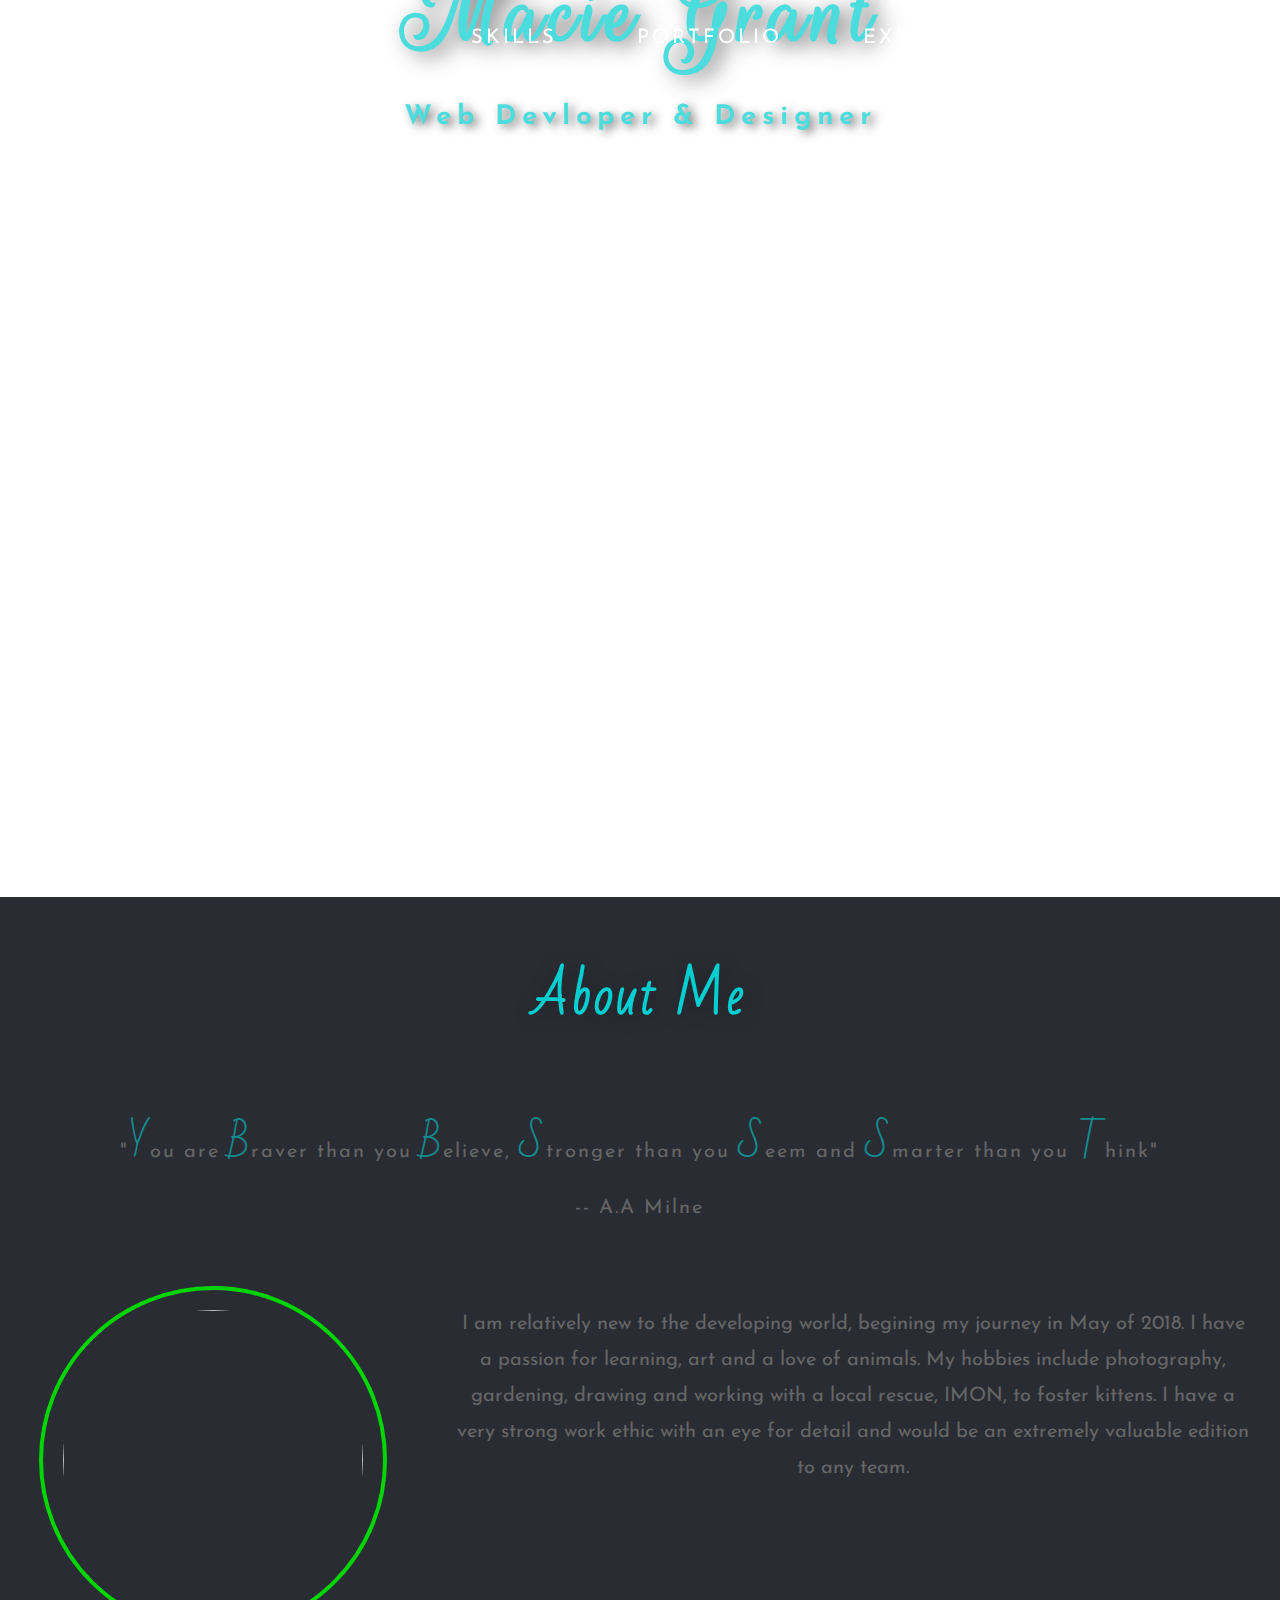
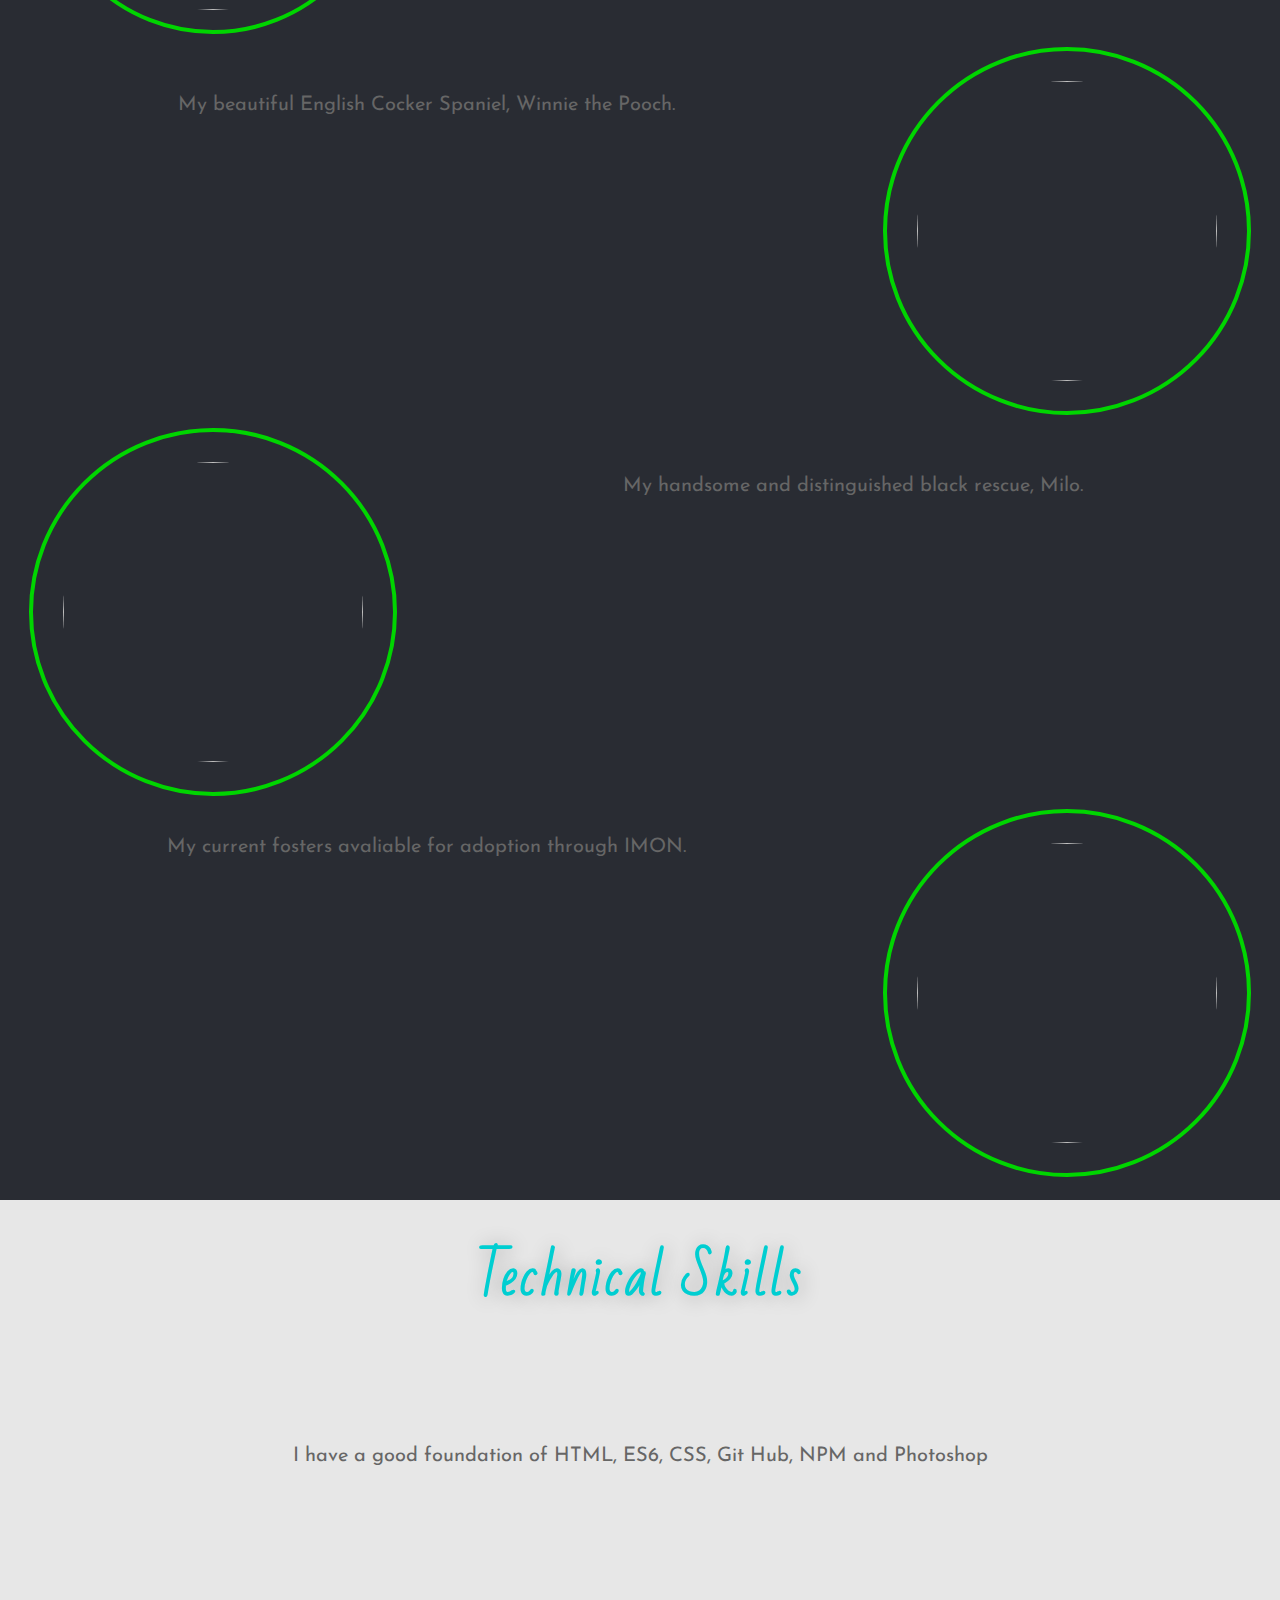
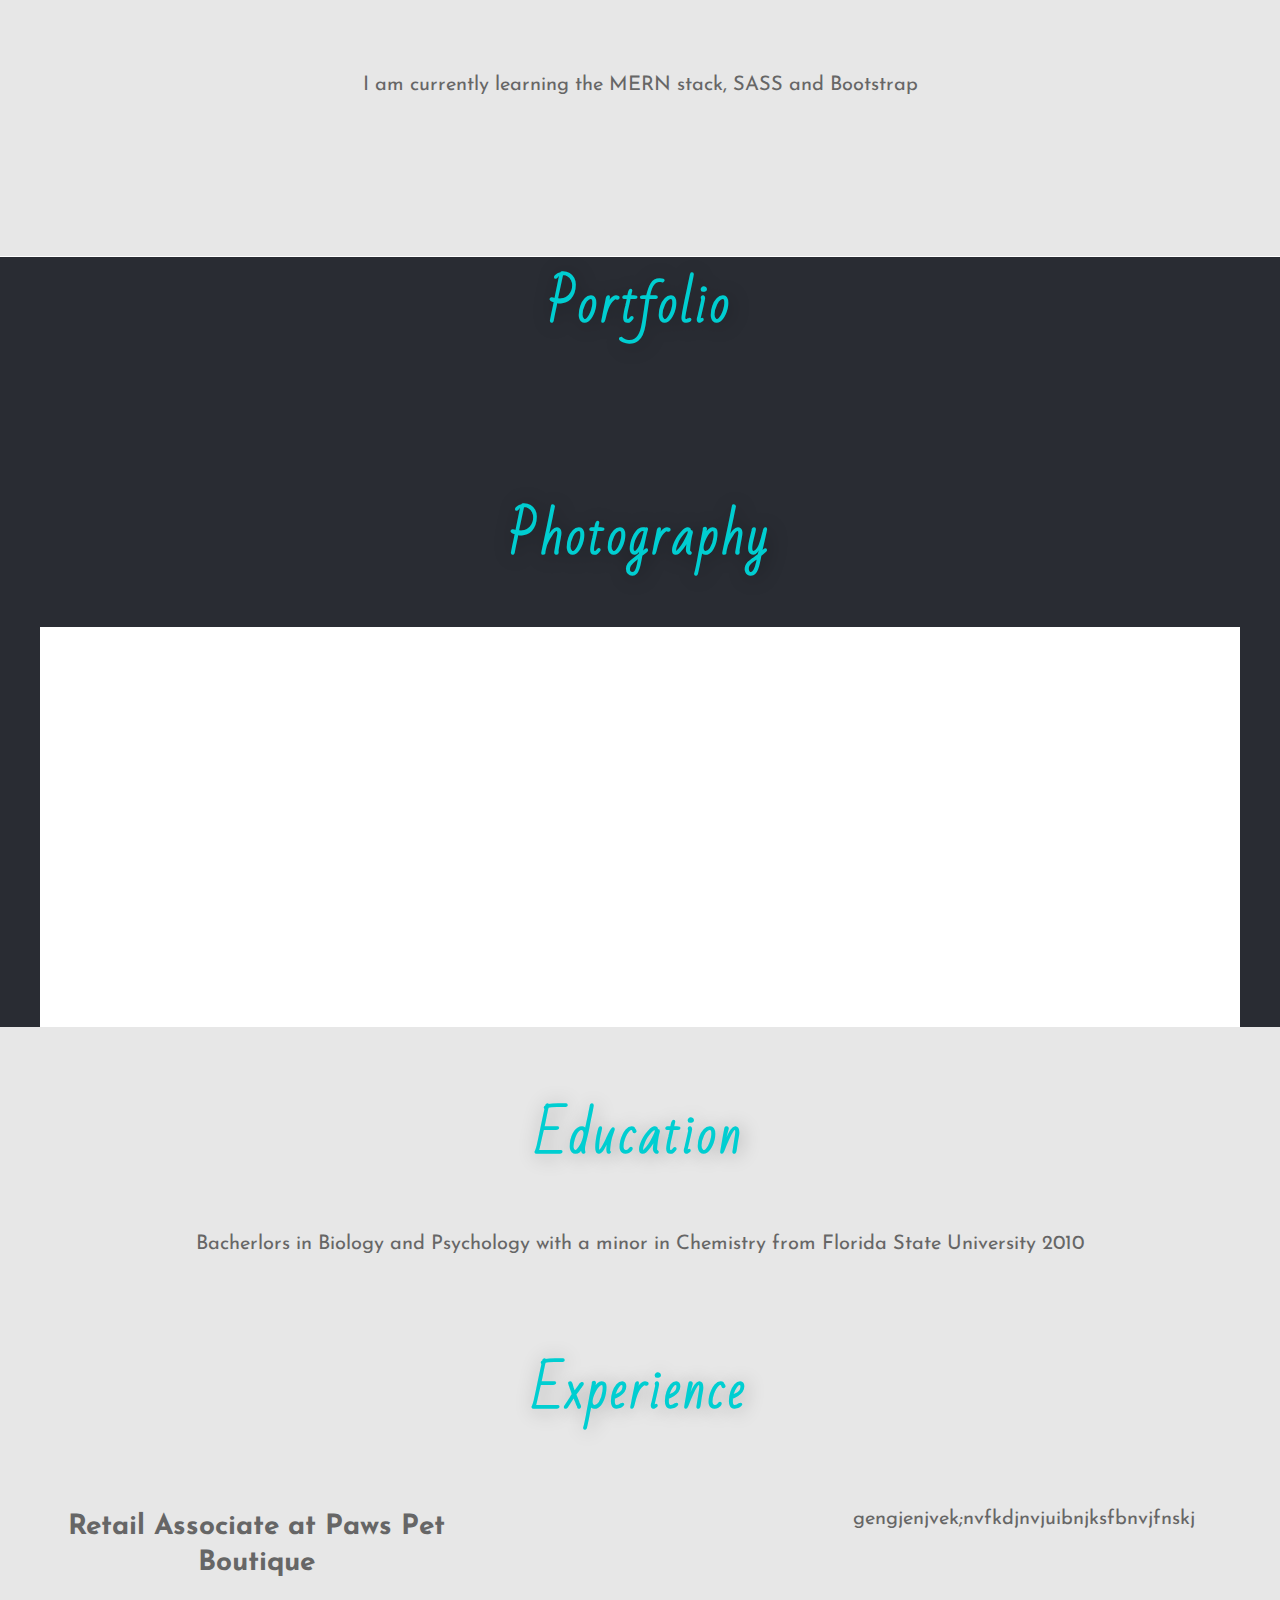
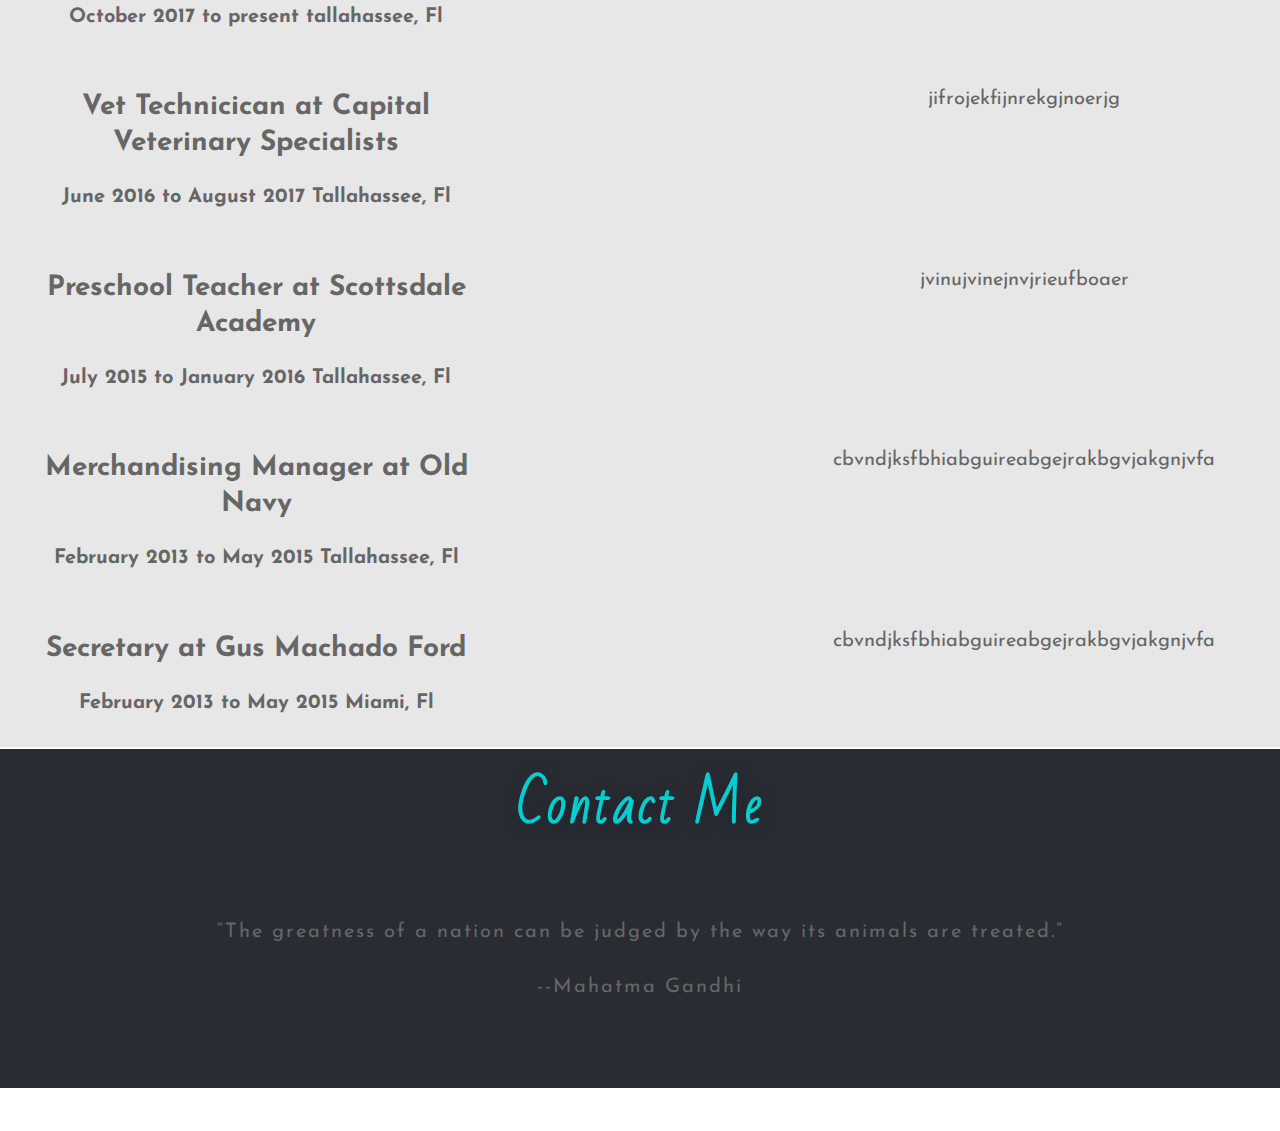
==== index3.html @ 9633fb76 "First commit" ====
<!DOCTYPE html>
<html lang="en">
    <head>
        <meta charset="utf-8">
        <meta name="viewport" content="width=device-width, initial-scale=1.0">
        <link rel="stylesheet" href="style3.css" type="text/css">
        <link rel="stylesheet" href="https://use.fontawesome.com/releases/v5.3.1/css/all.css" integrity="sha384-mzrmE5qonljUremFsqc01SB46JvROS7bZs3IO2EmfFsd15uHvIt+Y8vEf7N7fWAU" crossorigin="anonymous">
        <link href="https://fonts.googleapis.com/css?family=Bad+Script|Josefin+Sans|Rouge+Script" rel="stylesheet">
        <title>Macie Grant - Web Developer</title>

    </head>
    <body>
        <header>
            <div class="heroImg">
                <div class="ptext">
                    <span class="border">
                        <h1>Macie Grant</h1>
                        <p class="headerP">Web Devloper & Designer</p>
                    </span>
                </div>
            </div>
            <nav id="navbar">
                <ul id="navlink">
                     <li><a class="navlink" href="#">Home</a></li>
                     <li><a class="navlink" href="#">About Me</a></li>
                     <li><a class="navlink" href="#">Skills</a></li>
                     <li><a class="navlink" href="#">Portfolio</a></li>
                     <li><a class="navlink" href="#">Experience</a></li>
                     <li><a class="navlink" href="#">Contact</a></li>
                </ul>     
            </nav> 
        </header>
        <section class = "aboutMe">
            <div class="wrapper">
                <h2 class="h2aboutMe">About Me</h2>
                <span class="quote"><p>"<span class="firstletter">Y</span>ou are <span class="firstletter">B</span>raver than you <span class="firstletter">B</span>elieve, <span class="firstletter">S</span>tronger than you <span class="firstletter">S</span>eem and <span class="firstletter">S</span>marter than you <span class="firstletter">T</span>hink" <div>-- A.A Milne</div></p></span>
                <div><img class="img img1"></div>  
                <p class="img1text">I am relatively new to the developing world, begining my journey in May of 2018. I have a passion for learning, art and a love of animals. My hobbies include photography, gardening, drawing and working with a local rescue, IMON, to foster kittens. I have a very strong work ethic with an eye for detail and would be an extremely valuable edition to any team.</p>
                
                <div><img class="img img2"></div>
                <p class = "img2text" id="winnie">My beautiful English Cocker Spaniel, Winnie the Pooch.</p>  
                
                <div><img class="img img3" id="milo"></div>
                <p class="img3text">My handsome and distinguished black rescue, Milo.</p>  
                
                <div><img class="img img4" id="currentFoster"></div>
                <p class='img4text'>My current fosters avaliable for adoption through IMON.</p> 
            </div>
        </section>
        <section class = "techSkills">
            <h2 class="skillsH2">Technical Skills</h2>
            <div>
                <p class="skillsP">I have a good foundation of HTML, ES6, CSS, Git Hub, NPM and Photoshop</p>
                <i class="fab fa-html5"></i>
                <i class="fas fa-camera"></i>
                <i class="fab fa-js-square"></i>
                <i class="fab fa-css3-alt"></i>
                <i class="fab fa-github"></i>
                <i class="fab fa-npm"></i>
                <i class="fas fa-terminal"></i>
            </div>
            <div>
                <p class="skillsP">I am currently learning the MERN stack, SASS and Bootstrap</p>
                <i class="fab fa-node bottomI"></i>
                <i class="fab fa-react bottomI"></i>  
                <i class="fab fa-sass bottomI"></i>       
            </div>
        </section>
        <section class="portfolio">
            <h2>Portfolio</h2>
            <a href="https://github.com/niko247742"><i class="fab fa-github"></i></a>
            <a href="https://www.freecodecamp.org/macie"><i class="fab fa-free-code-camp"></i></a>
            <h2>Photography</h2>
            <div class="main-banner" id="main-banner"><div>
                <!-- <div class="imgban" id="imgban10"></div>
                <div class="imgban" id="imgban9"></div>
                <div class="imgban" id="imgban8"></div>
                <div class="imgban" id="imgban7"></div>
                <div class="imgban" id="imgban6"></div>
                <div class="imgban" id="imgban5"></div>
                <div class="imgban" id="imgban4"></div> -->
                <div class="imgban" id="imgban3"></div>
                <div class="imgban" id="imgban2"></div>
                <div class="imgban" id="imgban1"></div>


        </section>
        <section class="education">
            <h2>Education</h2>
                <p>Bacherlors in Biology and Psychology with a minor in Chemistry from Florida State University 2010</p>
        </section>
        <section class="experience">
            <div class="wrapper2">
                <h2 class="title">Experience</h2>
            
                <h3 class="h3wrap1">Retail Associate at Paws Pet Boutique</h3>
                <h4 class="h4wrap1">October 2017 to present tallahassee, Fl</h4>
                <p class="pWrap1">gengjenjvek;nvfkdjnvjuibnjksfbnvjfnskj</p>
        
                <h3 class="h3wrap2">Vet Technicican at Capital Veterinary Specialists</h3>
                <h4 class="h4wrap2">June 2016 to August 2017 Tallahassee, Fl</h4>
                <p class="pWrap2">jifrojekfijnrekgjnoerjg</p>            
            
                <h3 class="h3wrap3">Preschool Teacher at Scottsdale Academy</h3>
                <h4 class="h4wrap3">July 2015 to January 2016 Tallahassee, Fl</h4>
                <p class="pWrap3">jvinujvinejnvjrieufboaer</p>      
            
                <h3 class="h3wrap4">Merchandising Manager at Old Navy</h3>
                <h4 class="h4wrap4">February 2013 to May 2015 Tallahassee, Fl</h4>
                <p class="pWrap4">cbvndjksfbhiabguireabgejrakbgvjakgnjvfa</p>            
            
                <h3 class="h3wrap5">Secretary at Gus Machado Ford</h3>
                <h4 class="h4wrap5">February 2013 to May 2015 Miami, Fl</h4>
                <p class="pWrap5">cbvndjksfbhiabguireabgejrakbgvjakgnjvfa</p>            
            
        </div>
        </section>
        <footer>
            <h2>Contact Me</h2>
            <span class="footerQuote">“The greatness of a nation can be judged by the way its animals are treated.” <br>--Mahatma Gandhi</span>
            <div>

                <a href="https://github.com/niko247742"><i class="fab fa-github"></i></a>
                <a href="https://www.freecodecamp.org/macie"><i class="fab fa-free-code-camp"></i></a>
                <i class="fas fa-at"></i>
            </div>
        </footer>
        <script src="script3.js"></script>
    </body>

</html>
---- style3.css ----
/* general */
body, html {
    font-family: 'Josefin Sans', sans-serif;
    margin:0;
    font-size:20px;
    font-weight: 400;
    line-height:1.8em;
    color: #666;
    text-align: center;
}


h2 {
    font-family: 'Bad Script', cursive;
    color: darkturquoise;
    padding: 30px;
    text-shadow: 2px 2px 20px rgba(0, 0, 0, 0.3);
    letter-spacing: 3px;
    font-weight: 1000px;
    font-size: 50px;
    position: relative;
}




/* ICONS   */
i {
    color: darkturquoise;
    font-size: 90px;
    padding: 10px;
    transition: transform 1s;
}
    i:hover {
        color:#2EEA2E;
        transform: rotateY(180deg);

    }
    i:active {
        color: #00A500;
    }


/*Header*/
header {
    height: 100vh;
}
.headerP {
    font-weight: bolder;
    animation: headerP;
    animation-duration: 3s;
    animation-fill-mode: forwards;
    position: relative;
    text-shadow: 5px 3px 10px rgba(0, 0, 0, 0.8);

}
@keyframes headerP {
    0% {left: -1000px; top:200px}
    100% {left: 0px; top:230px }
}


h1 {
    font-family: 'Rouge Script', cursive;
    font-size: 100px;
    font-weight: bolder;
    text-shadow: 8px 5px 20px rgba(0, 0, 0, 0.8);
    position: relative;
    animation: heading;
    animation-duration: 3s;
    animation-fill-mode: forwards;
}

@keyframes heading {
    0% {top: -1000px;}
    100% {top: 230px}
}
.ptext {
    width: 100%;
    text-align: center;
    color: darkturquoise;
    font-size: 27px;
    letter-spacing: 6px;
}

    /* Paralax */

    .heroImg {
        background-image:url("main.jpg");
        min-height:100%;
        position: relative;
        opacity:0.70;
        background-position:center;
        background-size:cover;
        background-repeat: no-repeat;
        background-attachment: fixed;
        margin-top: -70px;

    }

/* navbar */

    #navbar {
        position:fixed;
        top: 0;
        left: 0;
        width: 100%;
    }
    nav ul {
        display: flex;
        justify-content: space-evenly;
    }
    nav ul li {
        list-style: none;
    }
    nav ul li a{
        text-decoration: none;
        color: #fff;
        letter-spacing: 3px;
        text-transform: uppercase;
        padding: 20px;
    }
        nav ul li a:hover {
            background-color: rgba(0, 206, 209, 0.3);
            border-radius: 10px;
            color:#444;
            cursor:pointer;
        }
        nav ul li a:active {
            background-color: rgba(0, 206, 209, 0.6);
            border-radius: 10px;
            color:#222;

        }
    



/* About Me Section */
.wrapper {
    display: grid;
    grid-template-columns: repeat(3, 1fr);
    grid-auto-rows: minmax(100px, auto);
    margin: 0 auto;
    grid-template-areas: 
    "title title title"
    "quote quote quote"
    "img1 img1text img1text"
    "img2text img2text img2"
    "img3 img3text img3text"
    "img4text img4text img4";
}
    .h2aboutMe {
         grid-area: title;
    }
    .quote {
        grid-area: quote;
        padding: 20px 0 40px 0;
        letter-spacing: 2px;
        
    }
    .img1 {
        grid-area: img1;
    }
    .img1text {
        grid-area: img1text;
        padding: 0px 30px;
    }
    .img2 {
        grid-area: img2;
    }
    .img2text {
        grid-area: img2text;
        padding: 20px 0px;

    }
    .img3 {
        grid-area: img3;
    }
    .img3text {
        grid-area: img3text;
        padding: 20px 0px;
    }
    .img4 {
        grid-area: img4;
    }
    .img4text {
        grid-area: img4text;
    }

.firstletter {
    font-size: 40px;
    font-family: 'Bad Script', cursive;
    transition: transform 1s;
    color: rgba(0, 206, 209, 0.6);

}

.firstletter:hover {
    transform: rotateY(180deg);
    color: rgba(0, 206, 209, 0.6);
}

.aboutMe {
    background-color: #292C33;
    display: grid;
    padding: 10px 0px;

}
.img {
    height: 300px;
    width: 300px;
    border-radius: 50%;
    background-size: cover;
    border: 4px solid #00D500;
    padding:20px;
    animation:border-radius;
    transition: background-radius 100ms 0%;
    transition-duration: 1s;
}   
.img:hover {

    border-radius: 0%;
    border-radius: 50px;
} 

.img1 {
    background-image:url("img1.jpg");
}

.img2 {
    background-image:url("img2.jpg");
    padding: 30px;
}
.img3 {
    background-image:url("img3.jpg");
    padding: 30px;

}
.img4 {
    background-image:url("img4.jpg");
    padding: 30px;

}

/*   Skills   */

.techSkills {
    background-color: rgb(231, 231, 231);
    padding: 30px 10px;

}
.skillsH2 {
    margin-top:-20px;
    padding: 50px 0px;
}
.skillsP {
    padding: 50px 0px;
}
.bottomI {
    padding: 50px 20px;
}




/*  Portfolio  */
.portfolio {
    background-color: #292C33;
    margin-top: -40px;
}
.portfolio h2 {
    padding: 30px 0px;
}
.portfolio i {
    padding: 40px;
}

/*Photography */
    .main-banner {
        margin: 0 auto;
        width: 1200px;
        height: 400px;
        background-color: #fff;
        overflow: hidden;
        position: relative;
    }
.main-banner .imgban {
    width: 100%;
    height: 100%;
    position: absolute;
    top: 0px;
    -webkit-transition: all ease-in-out 500ms;
    -moz-transition: all ease-in-out 500ms;
    -o-transition: all ease-in-out 500ms;
    transition: all ease-in-out 500ms;
}
/*
.main-banner #imgban10 {
    background-image: url(slide10.jpg);
    background-size: cover;
    background-position: center;
    background-repeat: no-repeat;
}
.main-banner #imgban9 {
    background-image: url(slide9.jpg);
    background-size: cover;
    background-position: center;
    background-repeat: no-repeat;
}.main-banner #imgban8 {
    background-image: url(slide8.jpg);
    background-size: cover;
    background-position: center;
    background-repeat: no-repeat;
}
.main-banner #imgban7 {
    background-image: url(slide7.jpg);
    background-size: cover;
    background-position: center;
    background-repeat: no-repeat;
}
.main-banner #imgban6 {
    background-image: url(slide6.jpg);
    background-size: cover;
    background-position: center;
    background-repeat: no-repeat;
}
 .main-banner #imgban5 {
    background-image: url(slide5.jpg);
    background-size: cover;
    background-position: center;
    background-repeat: no-repeat;
}
.main-banner #imgban4 {
    background-image: url(slide4.jpg);
    background-size: cover;
    background-position: center;
    background-repeat: no-repeat;
} */
.main-banner #imgban3 {
    background-image: url(slide3.jpg);
    background-size: cover;
    background-position: center;
    background-repeat: no-repeat;
}
.main-banner #imgban2 {
    background-image: url(slide2.jpg);
    background-size: cover;
    background-position: center;
    background-repeat: no-repeat;
}
.main-banner #imgban1 {
    background-image: url(slide1.jpg);
    background-size: cover;
    background-position: center;
    background-repeat: no-repeat;
}

/* Education */
.education {
    background-color: rgb(231, 231, 231);
    padding: 20px 0px;
}


/* Experience */
.experience {
    background-color: rgb(231, 231, 231);
    margin: 0;
    padding: 0;

}
.wrapper2 {
    display: grid;
    grid-template-columns: 2fr 1fr 1fr 1fr;
    grid-auto-rows: minmax(50px, auto);
    margin: 0 auto;
    grid-template-areas:
    "title title title title" 
    "h3wrap1 . pWrap1 pWrap1"
    "h4wrap1 . pWrap1 pWrap1"
    "h3wrap2 . pWrap2 pWrap2"
    "h4wrap2 . pWrap2 pWrap2"
    "h3wrap3 . pWrap3 pWrap3"
    "h4wrap3 . pWrap3 pWrap3"
    "h3wrap4 . pWrap4 pWrap4"
    "h4wrap4 . pWrap4 pWrap4"
    "h3wrap5 . pWrap5 pWrap5"
    "h4wrap5 . pWrap5 pWrap5";

}
.title {
    grid-area: title;
}
.h3wrap1 {
    grid-area: h3wrap1;
}
.h4wrap1 {
    grid-area: h4wrap1;
}
.pWrap1 {
    grid-area: pWrap1;
}
.h3wrap2 {
    grid-area: h3wrap2;
}
.h4wrap2 {
    grid-area: h4wrap2;
}
.pWrap2 {
    grid-area: pWrap2;
}
.h3wrap3 {
    grid-area: h3wrap3;
}
.h4wrap3 {
    grid-area: h4wrap3;
}
.pWrap3 {
    grid-area: pWrap3;
}
.h3wrap4 {
    grid-area: h3wrap4;
}
.h4wrap4 {
    grid-area: h4wrap4;
}
.pWrap4 {
    grid-area: pWrap4;
}
.h3wrap5 {
    grid-area: h3wrap5;
}
.h4wrap5 {
    grid-area: h4wrap5;
}
.pWrap5 {
    grid-area: pWrap5;
}

.wrapper2 h3 {
    padding: 0px 10px;
    font-size: 28px;
}
.wrapper2 h4 {
    font-size: 20px;
    margin-top: -10px;
}




/* footer */

.footerQuote {
    padding: 50px 0 50px 0;
    letter-spacing: 2px;
}


footer {
    margin-top: -40px;
    background-color: #292C33;
    line-height: 55px;
}
footer i {
    padding: 40px 20px;
}
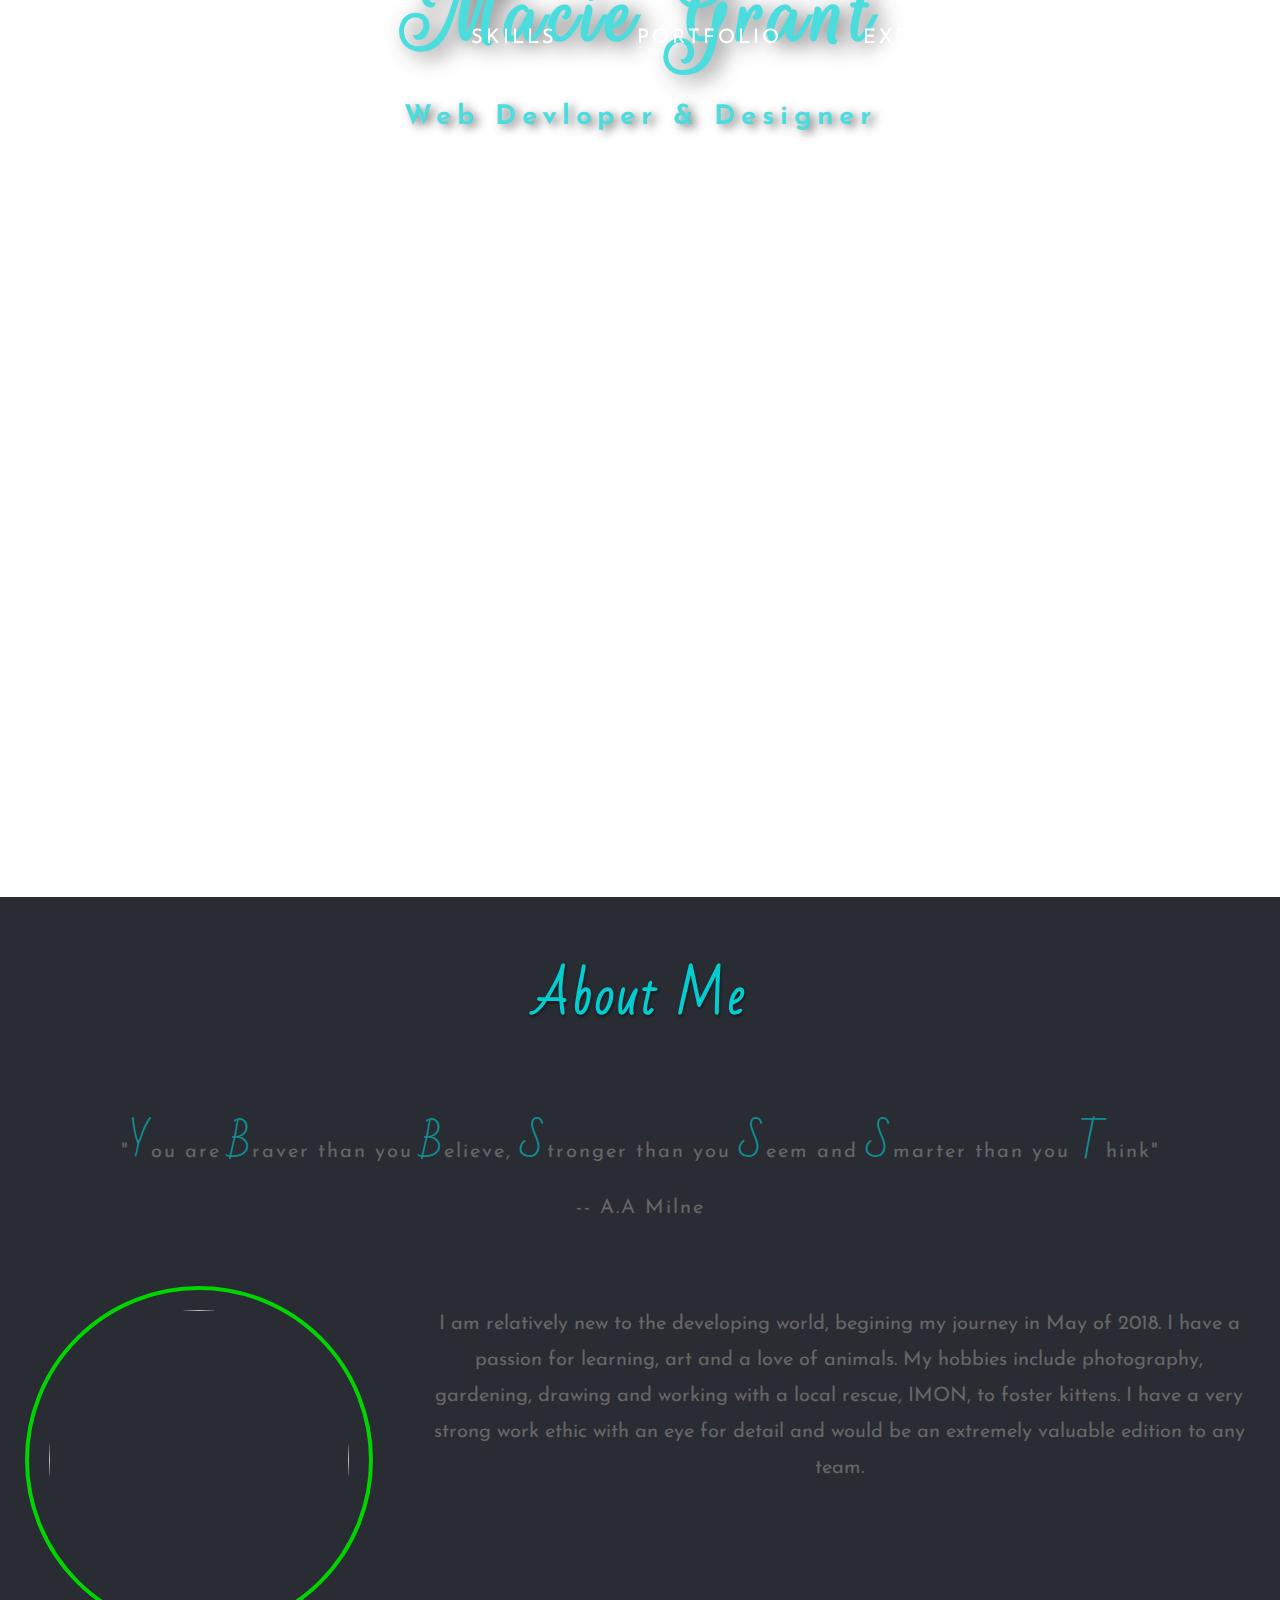
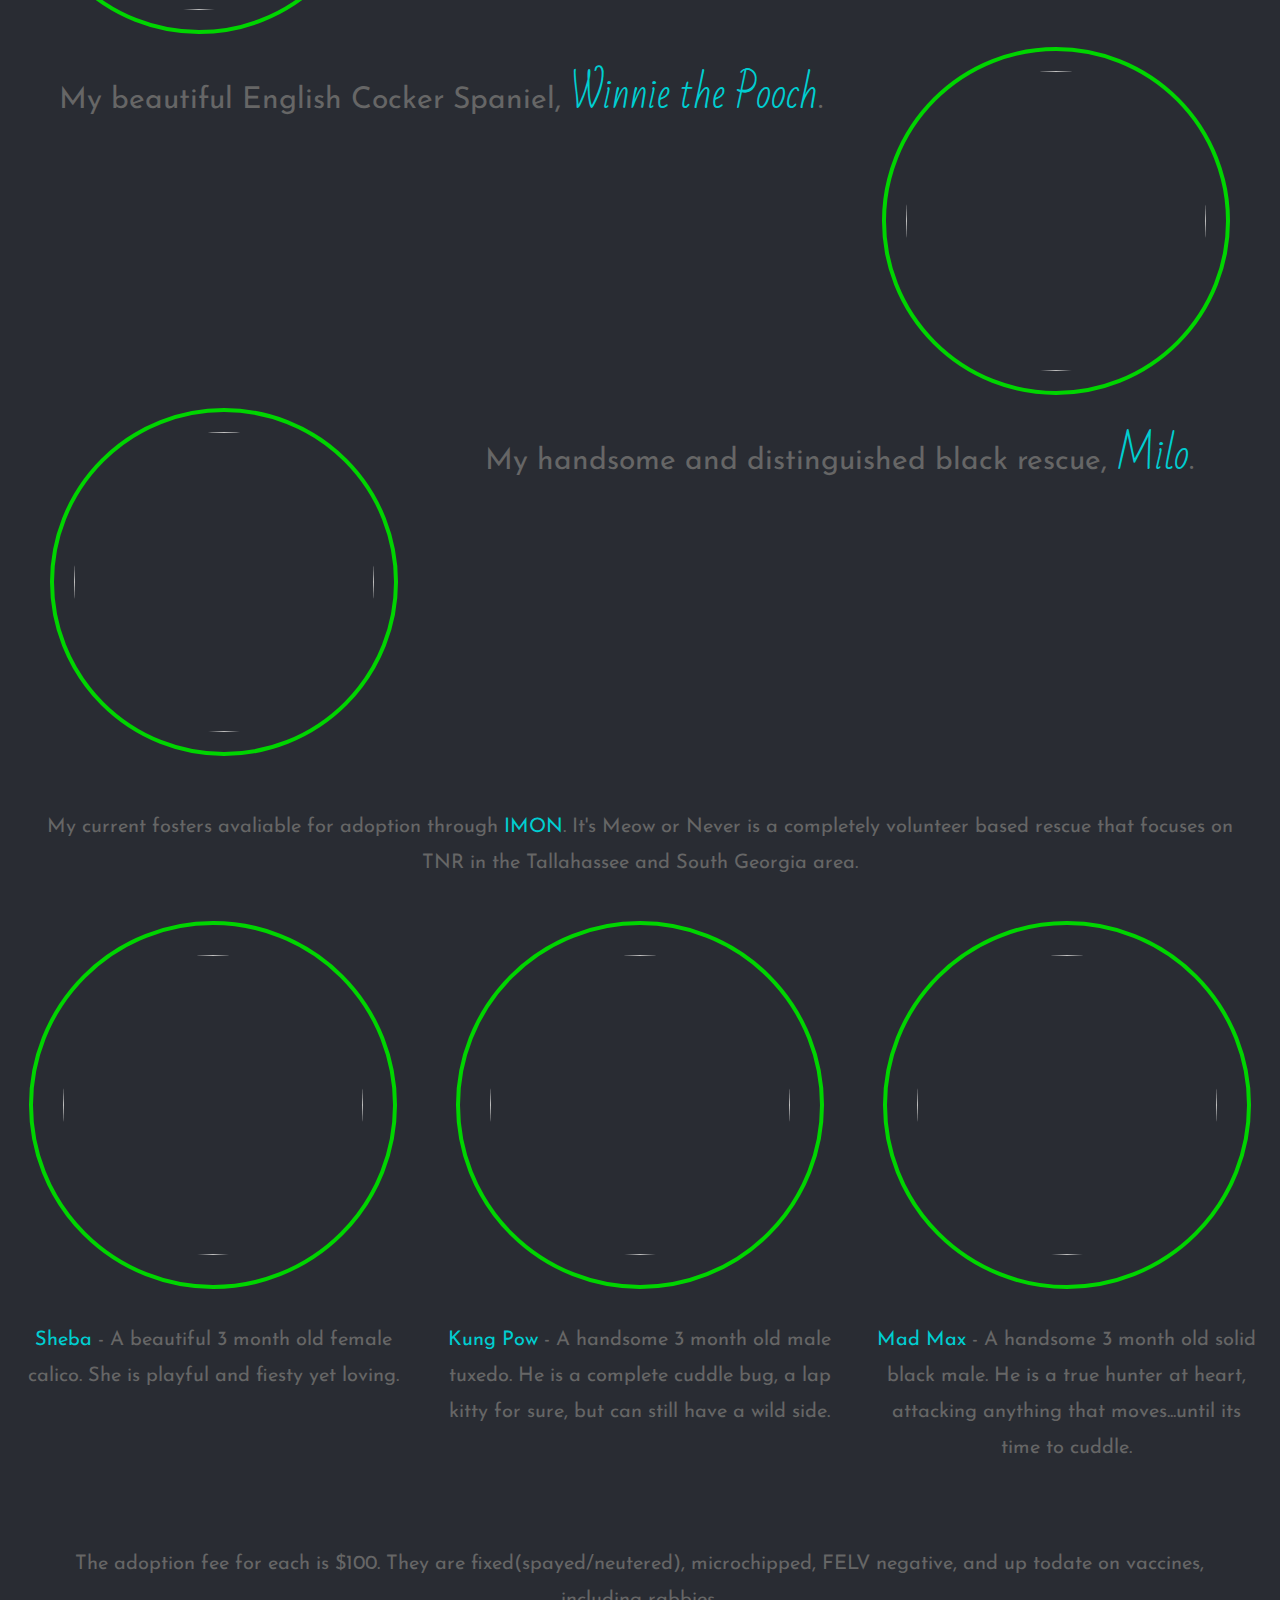
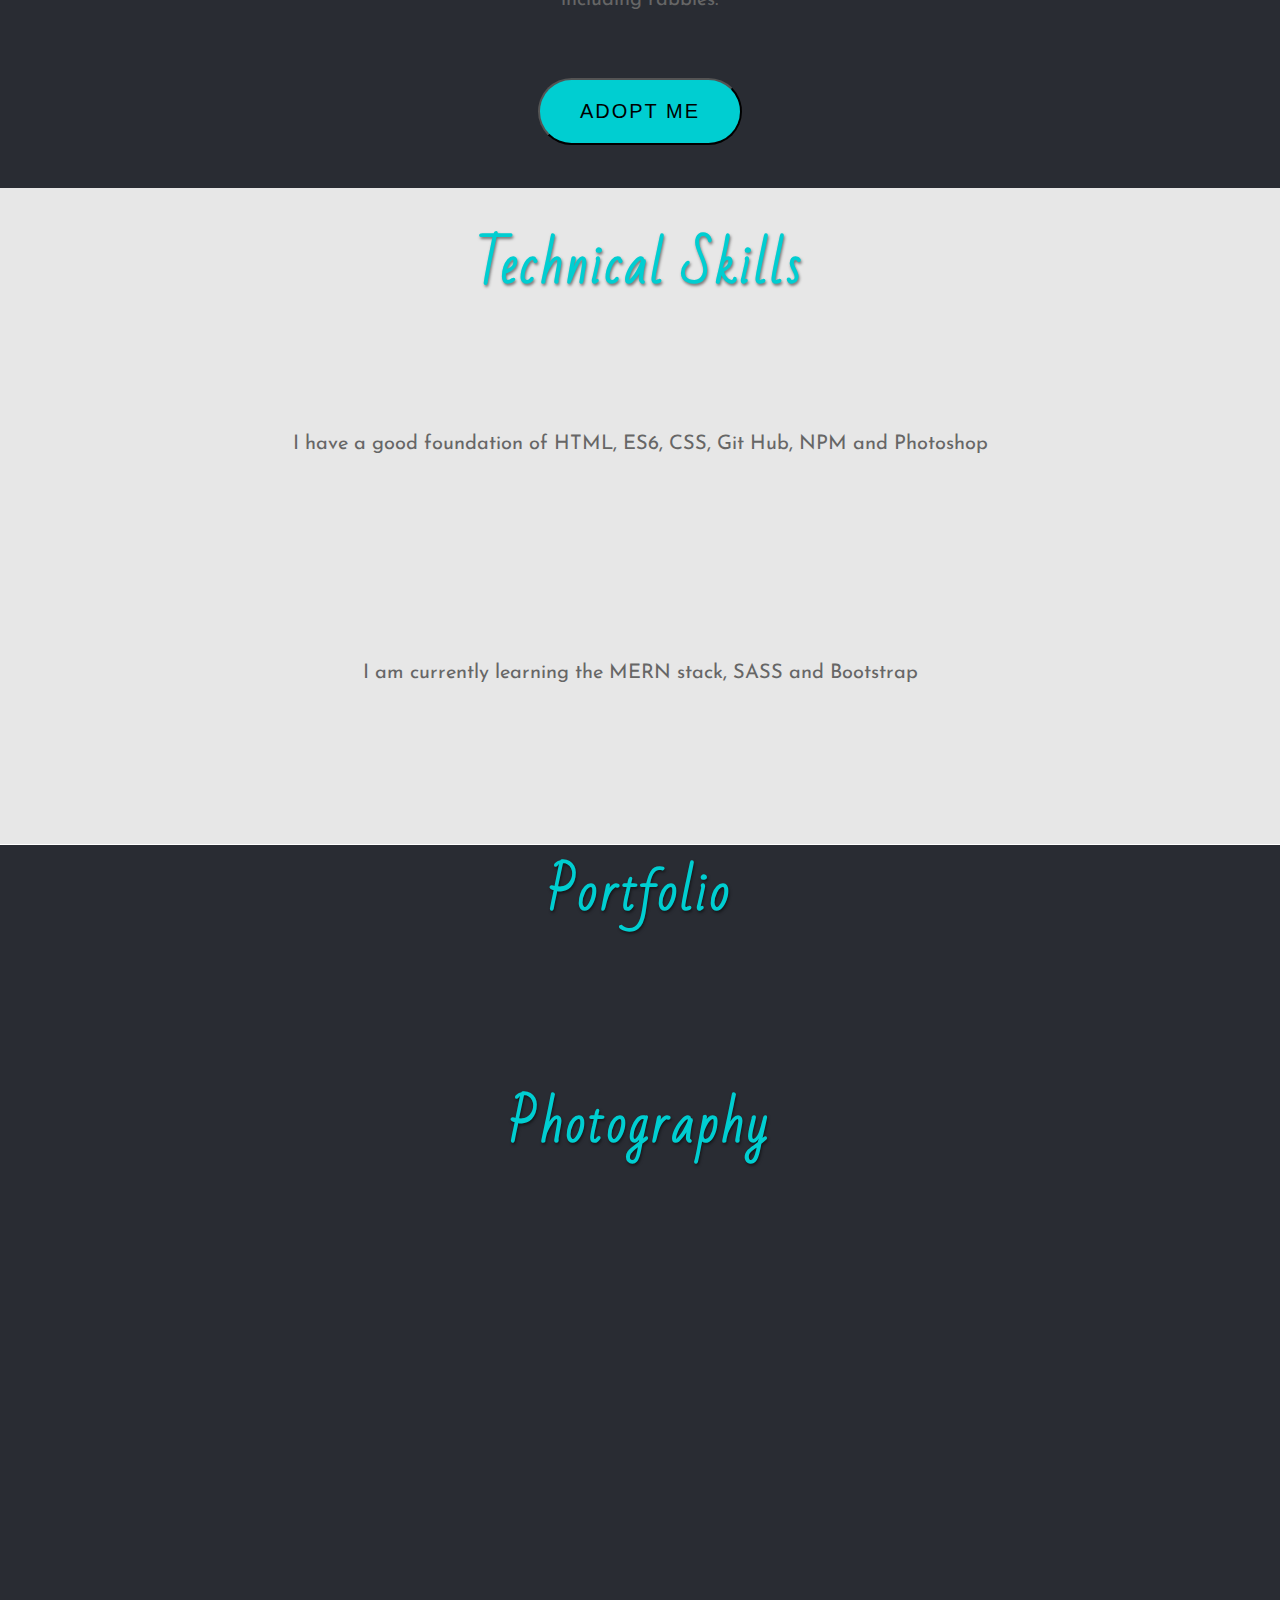
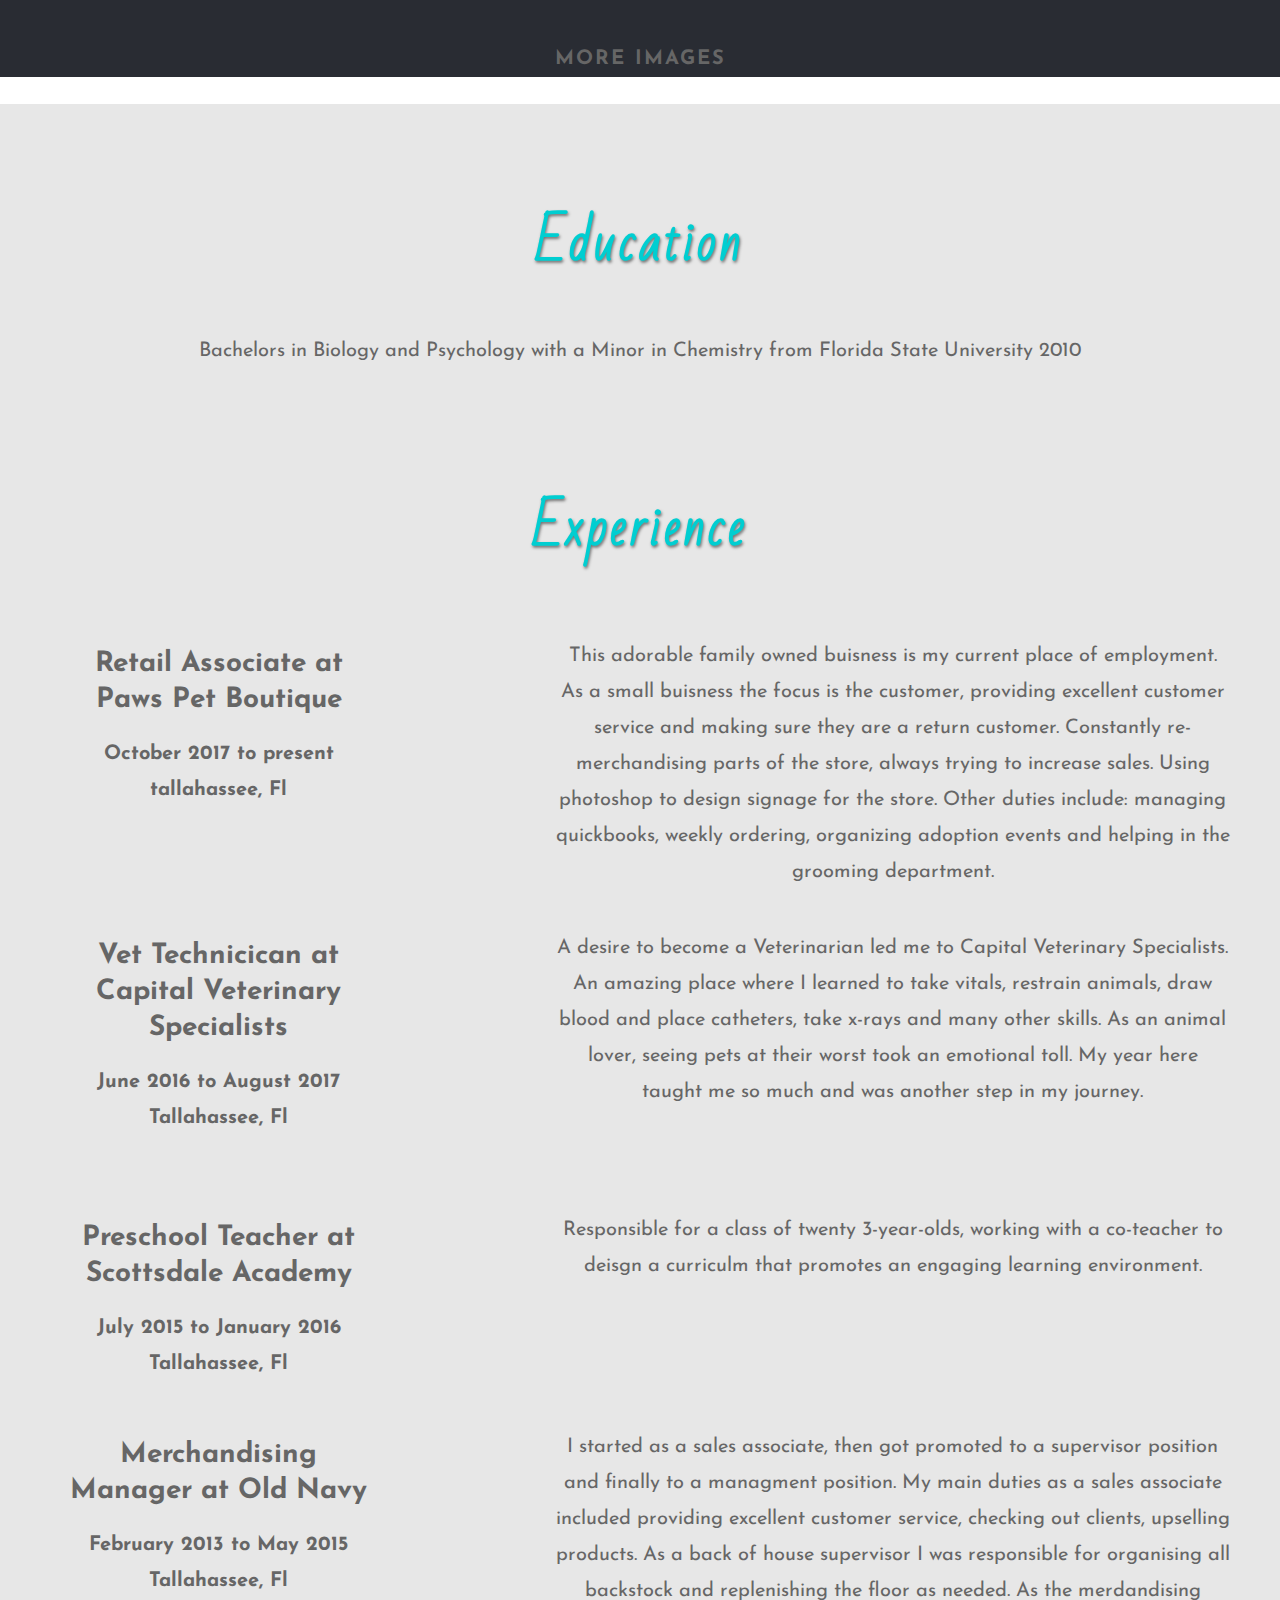
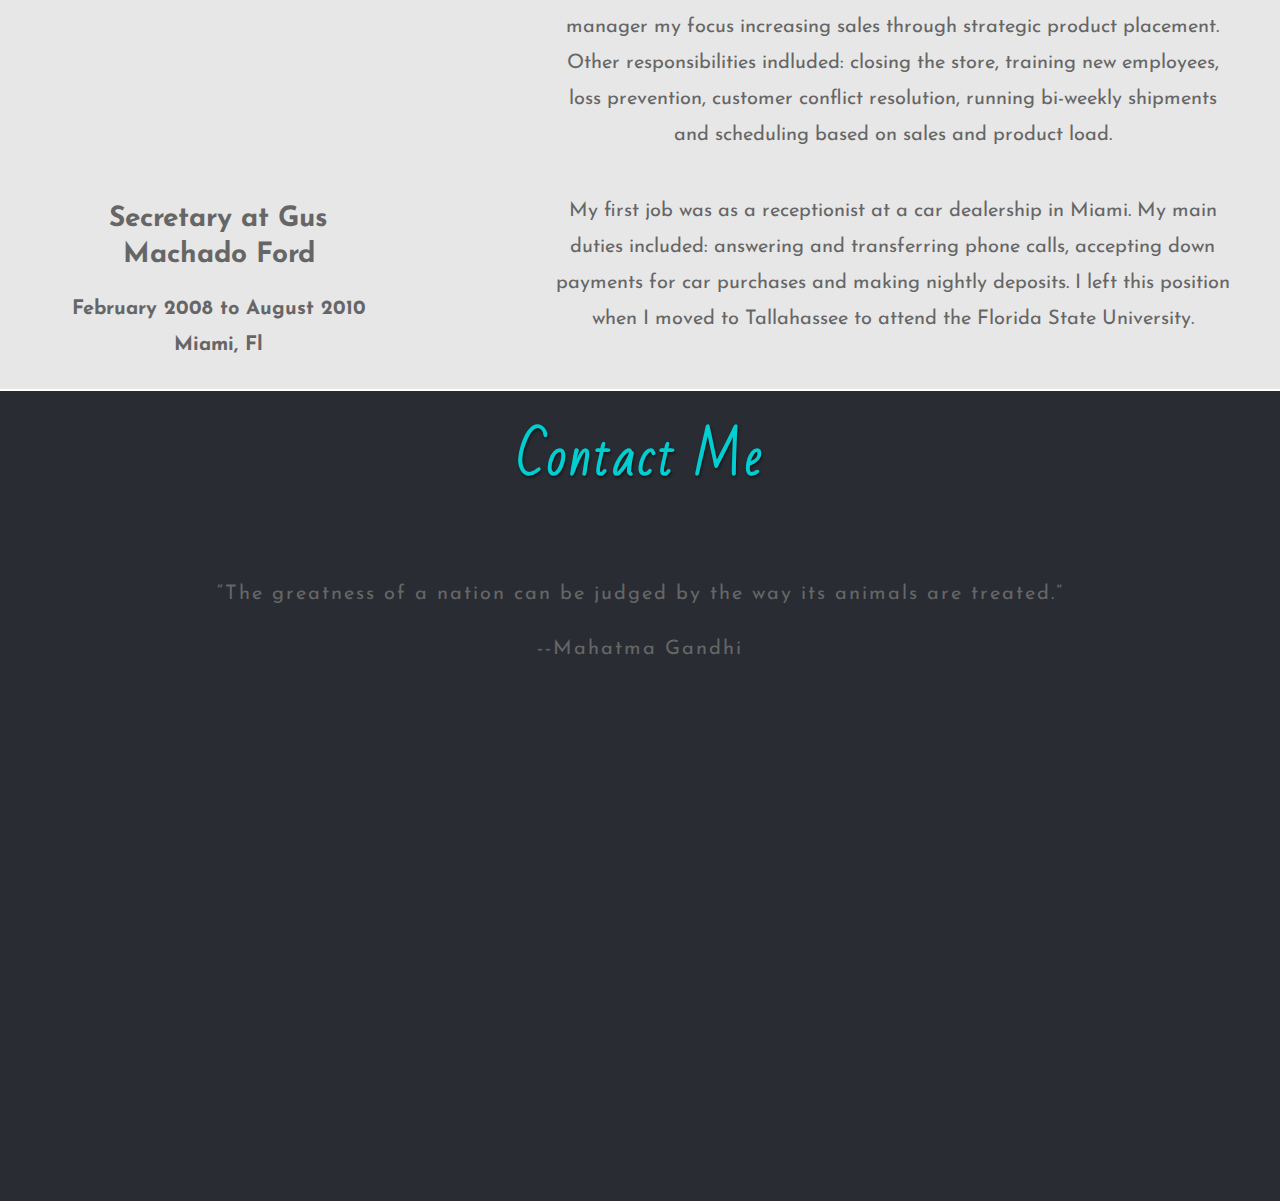
==== commit ec390277: "first rough draft" ====
--- a/index3.html
+++ b/index3.html
@@ -11,7 +11,7 @@
     </head>
     <body>
         <header>
-            <div class="heroImg">
+            <div class="heroImg" id="home">
                 <div class="ptext">
                     <span class="border">
                         <h1>Macie Grant</h1>
@@ -21,33 +21,50 @@
             </div>
             <nav id="navbar">
                 <ul id="navlink">
-                     <li><a class="navlink" href="#">Home</a></li>
-                     <li><a class="navlink" href="#">About Me</a></li>
-                     <li><a class="navlink" href="#">Skills</a></li>
-                     <li><a class="navlink" href="#">Portfolio</a></li>
-                     <li><a class="navlink" href="#">Experience</a></li>
-                     <li><a class="navlink" href="#">Contact</a></li>
+                     <li><a class="navlink" href="#home">Home</a></li>
+                     <li><a class="navlink" href="#aboutMe">About Me</a></li>
+                     <li><a class="navlink" href="#skills">Skills</a></li>
+                     <li><a class="navlink" href="#portfolio">Portfolio</a></li>
+                     <li><a class="navlink" href="#experience">Experience</a></li>
+                     <li><a class="navlink" href="#contactMe">Contact</a></li>
                 </ul>     
             </nav> 
         </header>
         <section class = "aboutMe">
-            <div class="wrapper">
+            <div class="wrapper" id="aboutMe">
                 <h2 class="h2aboutMe">About Me</h2>
                 <span class="quote"><p>"<span class="firstletter">Y</span>ou are <span class="firstletter">B</span>raver than you <span class="firstletter">B</span>elieve, <span class="firstletter">S</span>tronger than you <span class="firstletter">S</span>eem and <span class="firstletter">S</span>marter than you <span class="firstletter">T</span>hink" <div>-- A.A Milne</div></p></span>
                 <div><img class="img img1"></div>  
                 <p class="img1text">I am relatively new to the developing world, begining my journey in May of 2018. I have a passion for learning, art and a love of animals. My hobbies include photography, gardening, drawing and working with a local rescue, IMON, to foster kittens. I have a very strong work ethic with an eye for detail and would be an extremely valuable edition to any team.</p>
                 
                 <div><img class="img img2"></div>
-                <p class = "img2text" id="winnie">My beautiful English Cocker Spaniel, Winnie the Pooch.</p>  
+                <p class = "img2text" id="winnie">My beautiful English Cocker Spaniel, <span class="petName">Winnie the Pooch</span>.</p>  
                 
                 <div><img class="img img3" id="milo"></div>
-                <p class="img3text">My handsome and distinguished black rescue, Milo.</p>  
-                
-                <div><img class="img img4" id="currentFoster"></div>
-                <p class='img4text'>My current fosters avaliable for adoption through IMON.</p> 
+                <p class="img3text">My handsome and distinguished black rescue, <span class="petName">Milo</span>.</p>  
             </div>
+                <div class="fosterWrapper">
+                    <p class='img4text'>My current fosters avaliable for adoption through <a href="https://www.itsmeowornevertally.com/" class="imon">IMON</a>. It's Meow or Never is a completely volunteer based rescue that focuses on TNR in the Tallahassee and South Georgia area.</p> 
+                    <div id="currentFoster1">
+                        <div><img class="img img4"></div>
+                        <p><span class="imon">Sheba</span> - A beautiful 3 month old female calico. She is playful and fiesty yet loving.</p>
+                    </div>
+                    <div id="currentFoster2">
+                        <div><img class="img img5"></div>
+                        <p><span class="imon">Kung Pow</span> - A handsome 3 month old male tuxedo. He is a complete cuddle bug, a lap kitty for sure, but can still have a wild side.</p>
+                    </div>
+                    <div id="currentFoster3">
+                        <div><img class="img img6"></div>
+                        <p><span class="imon">Mad Max</span> - A handsome 3 month old solid black male. He is a true hunter at heart, attacking anything that moves...until its time to cuddle.</p>
+                    </div>
+                    <div class="button"><button id="btn">Adopt Me</button></div>
+                    <div class="adoptionInfo">
+                        <p>The adoption fee for each is $100. They are fixed(spayed/neutered), microchipped, FELV negative, and up todate on vaccines, including rabbies.</p>
+                    </div>
+                </div>
+            
         </section>
-        <section class = "techSkills">
+        <section class = "techSkills" id="skills">
             <h2 class="skillsH2">Technical Skills</h2>
             <div>
                 <p class="skillsP">I have a good foundation of HTML, ES6, CSS, Git Hub, NPM and Photoshop</p>
@@ -66,60 +83,59 @@
                 <i class="fab fa-sass bottomI"></i>       
             </div>
         </section>
-        <section class="portfolio">
+        <section class="portfolio" id="portfolio">
             <h2>Portfolio</h2>
             <a href="https://github.com/niko247742"><i class="fab fa-github"></i></a>
             <a href="https://www.freecodecamp.org/macie"><i class="fab fa-free-code-camp"></i></a>
             <h2>Photography</h2>
-            <div class="main-banner" id="main-banner"><div>
-                <!-- <div class="imgban" id="imgban10"></div>
+            <div class="main-banner" id="main-banner">
+                <div class="imgban" id="imgban10"></div>
                 <div class="imgban" id="imgban9"></div>
                 <div class="imgban" id="imgban8"></div>
                 <div class="imgban" id="imgban7"></div>
                 <div class="imgban" id="imgban6"></div>
                 <div class="imgban" id="imgban5"></div>
-                <div class="imgban" id="imgban4"></div> -->
+                <div class="imgban" id="imgban4"></div>
                 <div class="imgban" id="imgban3"></div>
                 <div class="imgban" id="imgban2"></div>
                 <div class="imgban" id="imgban1"></div>
-
-
+            </div>
+            <a><h4 class="moreImages">More Images</h4></a>
         </section>
         <section class="education">
             <h2>Education</h2>
-                <p>Bacherlors in Biology and Psychology with a minor in Chemistry from Florida State University 2010</p>
+                <p>Bachelors in Biology and Psychology with a Minor in Chemistry from Florida State University 2010</p>
         </section>
-        <section class="experience">
+        <section class="experience" id="experience">
             <div class="wrapper2">
                 <h2 class="title">Experience</h2>
             
                 <h3 class="h3wrap1">Retail Associate at Paws Pet Boutique</h3>
                 <h4 class="h4wrap1">October 2017 to present tallahassee, Fl</h4>
-                <p class="pWrap1">gengjenjvek;nvfkdjnvjuibnjksfbnvjfnskj</p>
+                <p class="pWrap1">This adorable family owned buisness is my current place of employment. As a small buisness the focus is the customer, providing excellent customer service and making sure they are a return customer. Constantly re-merchandising parts of the store, always trying to increase sales. Using photoshop to design signage for the store. Other duties include: managing quickbooks, weekly ordering, organizing adoption events and helping in the grooming department.</p>
         
                 <h3 class="h3wrap2">Vet Technicican at Capital Veterinary Specialists</h3>
                 <h4 class="h4wrap2">June 2016 to August 2017 Tallahassee, Fl</h4>
-                <p class="pWrap2">jifrojekfijnrekgjnoerjg</p>            
+                <p class="pWrap2">A desire to become a Veterinarian led me to Capital Veterinary Specialists. An amazing place where I learned to take vitals, restrain animals, draw blood and place catheters, take x-rays and many other skills. As an animal lover, seeing pets at their worst took an emotional toll. My year here taught me so much and was another step in my journey.</p>            
             
                 <h3 class="h3wrap3">Preschool Teacher at Scottsdale Academy</h3>
                 <h4 class="h4wrap3">July 2015 to January 2016 Tallahassee, Fl</h4>
-                <p class="pWrap3">jvinujvinejnvjrieufboaer</p>      
+                <p class="pWrap3">Responsible for a class of twenty 3-year-olds, working with a co-teacher to deisgn a curriculm that promotes an engaging learning environment.</p>      
             
                 <h3 class="h3wrap4">Merchandising Manager at Old Navy</h3>
                 <h4 class="h4wrap4">February 2013 to May 2015 Tallahassee, Fl</h4>
-                <p class="pWrap4">cbvndjksfbhiabguireabgejrakbgvjakgnjvfa</p>            
+                <p class="pWrap4">I started as a sales associate, then got promoted to a supervisor position and finally to a managment position. My main duties as a sales associate included providing excellent customer service, checking out clients, upselling products. As a back of house supervisor I was responsible for organising all backstock and replenishing the floor as needed. As the merdandising manager my focus increasing sales through strategic product placement. Other responsibilities indluded: closing the store, training new employees, loss prevention, customer conflict resolution, running bi-weekly shipments and scheduling based on sales and product load.</p>            
             
                 <h3 class="h3wrap5">Secretary at Gus Machado Ford</h3>
-                <h4 class="h4wrap5">February 2013 to May 2015 Miami, Fl</h4>
-                <p class="pWrap5">cbvndjksfbhiabguireabgejrakbgvjakgnjvfa</p>            
+                <h4 class="h4wrap5">February 2008 to August 2010 Miami, Fl</h4>
+                <p class="pWrap5">My first job was as a receptionist at a car dealership in Miami. My main duties included: answering and transferring phone calls, accepting down payments for car purchases and making nightly deposits. I left this position when I moved to Tallahassee to attend the Florida State University.</p>            
             
         </div>
         </section>
-        <footer>
+        <footer id="contactMe">
             <h2>Contact Me</h2>
             <span class="footerQuote">“The greatness of a nation can be judged by the way its animals are treated.” <br>--Mahatma Gandhi</span>
             <div>
-
                 <a href="https://github.com/niko247742"><i class="fab fa-github"></i></a>
                 <a href="https://www.freecodecamp.org/macie"><i class="fab fa-free-code-camp"></i></a>
                 <i class="fas fa-at"></i>
@@ -127,5 +143,4 @@
         </footer>
         <script src="script3.js"></script>
     </body>
-
 </html>--- a/style3.css
+++ b/style3.css
@@ -14,7 +14,7 @@
     font-family: 'Bad Script', cursive;
     color: darkturquoise;
     padding: 30px;
-    text-shadow: 2px 2px 20px rgba(0, 0, 0, 0.3);
+    text-shadow: 1px 2px 3px rgba(0, 0, 0, 0.5);
     letter-spacing: 3px;
     font-weight: 1000px;
     font-size: 50px;
@@ -105,6 +105,7 @@
         top: 0;
         left: 0;
         width: 100%;
+        z-index: 5000;
     }
     nav ul {
         display: flex;
@@ -139,16 +140,15 @@
 /* About Me Section */
 .wrapper {
     display: grid;
-    grid-template-columns: repeat(3, 1fr);
+    grid-template-columns: repeat(4, 1fr);
     grid-auto-rows: minmax(100px, auto);
     margin: 0 auto;
     grid-template-areas: 
-    "title title title"
-    "quote quote quote"
-    "img1 img1text img1text"
-    "img2text img2text img2"
-    "img3 img3text img3text"
-    "img4text img4text img4";
+    "title title title title"
+    "quote quote quote quote"
+    "img1 img1text img1text img1text"
+    "img2text img2text img2text img2"
+    "img3 img3text img3text img3text";
 }
     .h2aboutMe {
          grid-area: title;
@@ -171,7 +171,7 @@
     }
     .img2text {
         grid-area: img2text;
-        padding: 20px 0px;
+        font-size: 30px;
 
     }
     .img3 {
@@ -179,13 +179,8 @@
     }
     .img3text {
         grid-area: img3text;
-        padding: 20px 0px;
-    }
-    .img4 {
-        grid-area: img4;
-    }
-    .img4text {
-        grid-area: img4text;
+        font-size: 30px;
+
     }
 
 .firstletter {
@@ -205,8 +200,8 @@
     background-color: #292C33;
     display: grid;
     padding: 10px 0px;
-
-}
+}
+
 .img {
     height: 300px;
     width: 300px;
@@ -230,18 +225,99 @@
 
 .img2 {
     background-image:url("img2.jpg");
-    padding: 30px;
+    margin-right: 50px;
 }
 .img3 {
     background-image:url("img3.jpg");
-    padding: 30px;
-
+    margin-left: 50px;
+}
+.petName {
+    font-family: 'Bad Script', cursive;
+    color:darkturquoise;
+    font-size: 40px;
+}
+
+/* IMON */
+.img4text {
+    grid-area: img4text;
+    margin: 40px;
+}
+#currentFoster1 {
+    grid-area: f1;
+}
+#currentFoster1 p {
+    margin: 20px;
+}
+#currentFoster2 {
+    grid-area: f2;
+}
+#currentFoster2 p {
+    margin: 20px;
+}
+#currentFoster3 {
+    grid-area: f3;
+}
+#currentFoster3 p {
+    margin: 20px;
+}
+.adoptionInfo {
+    grid-area: adoptionInfo;
+    margin: 40px;
+}
+.button {
+    grid-area: button;
 }
 .img4 {
     background-image:url("img4.jpg");
     padding: 30px;
-
-}
+}
+.img5 {
+    background-image: url("img5.jpg");
+    padding: 30px;
+
+}
+.img6 {
+    background-image: url("img6.jpg");
+    padding: 30px;
+}
+.imon {
+    text-decoration: none;
+    color: darkturquoise;
+}
+.imon:hover {
+    cursor:pointer;
+    color:#00D500;
+}
+.imon:active {
+    text-decoration: none;
+    color: darkturquoise;
+}
+.fosterWrapper {
+    height: 100%;
+    display:grid;
+    grid-template-columns: repeat(3, 1fr);
+    grid-auto-rows: minmax(100px, auto);
+    margin: 0 auto;
+    grid-template-areas: 
+    "img4text img4text img4text"
+    "f1 f2 f3"
+    "adoptionInfo adoptionInfo adoptionInfo"
+    ". button .";
+}
+#btn {
+    padding: 20px 40px;
+    border-radius: 50px;
+    background-color: darkturquoise;
+    text-transform: uppercase;
+    letter-spacing: 2px;
+    font-size: 20px;
+}
+#btn:hover {
+    background-color:#00D500;
+    cursor: pointer;
+}
+
+
 
 /*   Skills   */
 
@@ -268,6 +344,7 @@
 .portfolio {
     background-color: #292C33;
     margin-top: -40px;
+    height: 100%;
 }
 .portfolio h2 {
     padding: 30px 0px;
@@ -277,11 +354,12 @@
 }
 
 /*Photography */
-    .main-banner {
+.main-banner {
+    background-color: #292C33;
+
         margin: 0 auto;
-        width: 1200px;
+        width: 1000px;
         height: 400px;
-        background-color: #fff;
         overflow: hidden;
         position: relative;
     }
@@ -290,76 +368,90 @@
     height: 100%;
     position: absolute;
     top: 0px;
-    -webkit-transition: all ease-in-out 500ms;
-    -moz-transition: all ease-in-out 500ms;
-    -o-transition: all ease-in-out 500ms;
-    transition: all ease-in-out 500ms;
-}
-/*
+
+    
+    -webkit-transition: all ease-in-out 1ms;
+    -moz-transition: all ease-in-out 1ms;
+    -o-transition: all ease-in-out 1ms;
+    transition: all ease-in-out 1s;
+}
+
 .main-banner #imgban10 {
     background-image: url(slide10.jpg);
-    background-size: cover;
-    background-position: center;
-    background-repeat: no-repeat;
+    background-size: contain;
+    background-position: center;
+    background-repeat: no-repeat;
+
 }
 .main-banner #imgban9 {
     background-image: url(slide9.jpg);
-    background-size: cover;
-    background-position: center;
-    background-repeat: no-repeat;
+    background-size: contain;
+    background-position: center;
+    background-repeat: no-repeat;
+
 }.main-banner #imgban8 {
     background-image: url(slide8.jpg);
-    background-size: cover;
+    background-size: contain;
     background-position: center;
     background-repeat: no-repeat;
 }
 .main-banner #imgban7 {
     background-image: url(slide7.jpg);
-    background-size: cover;
+    background-size: contain;
     background-position: center;
     background-repeat: no-repeat;
 }
 .main-banner #imgban6 {
     background-image: url(slide6.jpg);
-    background-size: cover;
+    background-size: contain;
     background-position: center;
     background-repeat: no-repeat;
 }
  .main-banner #imgban5 {
     background-image: url(slide5.jpg);
-    background-size: cover;
+    background-size: contain;
     background-position: center;
     background-repeat: no-repeat;
 }
 .main-banner #imgban4 {
     background-image: url(slide4.jpg);
-    background-size: cover;
-    background-position: center;
-    background-repeat: no-repeat;
-} */
+    background-size: contain;
+    background-position: center;
+    background-repeat: no-repeat;
+} 
 .main-banner #imgban3 {
     background-image: url(slide3.jpg);
-    background-size: cover;
+    background-size: contain;
     background-position: center;
     background-repeat: no-repeat;
 }
 .main-banner #imgban2 {
     background-image: url(slide2.jpg);
-    background-size: cover;
+    background-size: contain;
     background-position: center;
     background-repeat: no-repeat;
 }
 .main-banner #imgban1 {
     background-image: url(slide1.jpg);
-    background-size: cover;
-    background-position: center;
-    background-repeat: no-repeat;
+    background-size: contain;
+    background-position: center;
+    background-repeat: no-repeat;
+}
+
+.moreImages {
+    text-transform: uppercase;
+    letter-spacing: 2px;
+}
+
+.moreImages:hover {
+    cursor: pointer;
+    color: #00A500;
 }
 
 /* Education */
 .education {
     background-color: rgb(231, 231, 231);
-    padding: 20px 0px;
+    padding: 50px 0px;
 }
 
 
@@ -372,22 +464,29 @@
 }
 .wrapper2 {
     display: grid;
-    grid-template-columns: 2fr 1fr 1fr 1fr;
-    grid-auto-rows: minmax(50px, auto);
+    grid-template-columns: 2fr 1fr 2fr 2fr;
+    grid-auto-rows: minmax(30px, auto);
     margin: 0 auto;
+    padding: 0px 50px;
     grid-template-areas:
     "title title title title" 
     "h3wrap1 . pWrap1 pWrap1"
     "h4wrap1 . pWrap1 pWrap1"
+    ". . pWrap1 pWrap1"
     "h3wrap2 . pWrap2 pWrap2"
     "h4wrap2 . pWrap2 pWrap2"
+    ". . pWrap2 pWrap2"
+
     "h3wrap3 . pWrap3 pWrap3"
     "h4wrap3 . pWrap3 pWrap3"
     "h3wrap4 . pWrap4 pWrap4"
     "h4wrap4 . pWrap4 pWrap4"
+    ". . pWrap4 pWrap4"
+
     "h3wrap5 . pWrap5 pWrap5"
     "h4wrap5 . pWrap5 pWrap5";
 
+
 }
 .title {
     grid-area: title;
@@ -397,6 +496,7 @@
 }
 .h4wrap1 {
     grid-area: h4wrap1;
+
 }
 .pWrap1 {
     grid-area: pWrap1;
@@ -453,15 +553,18 @@
 /* footer */
 
 .footerQuote {
-    padding: 50px 0 50px 0;
+    padding: 80px 0 80px 0;
     letter-spacing: 2px;
 }
-
+footer h2 {
+    padding: 40px 0px;
+}
 
 footer {
     margin-top: -40px;
     background-color: #292C33;
     line-height: 55px;
+    height: 90vh;
 }
 footer i {
     padding: 40px 20px;
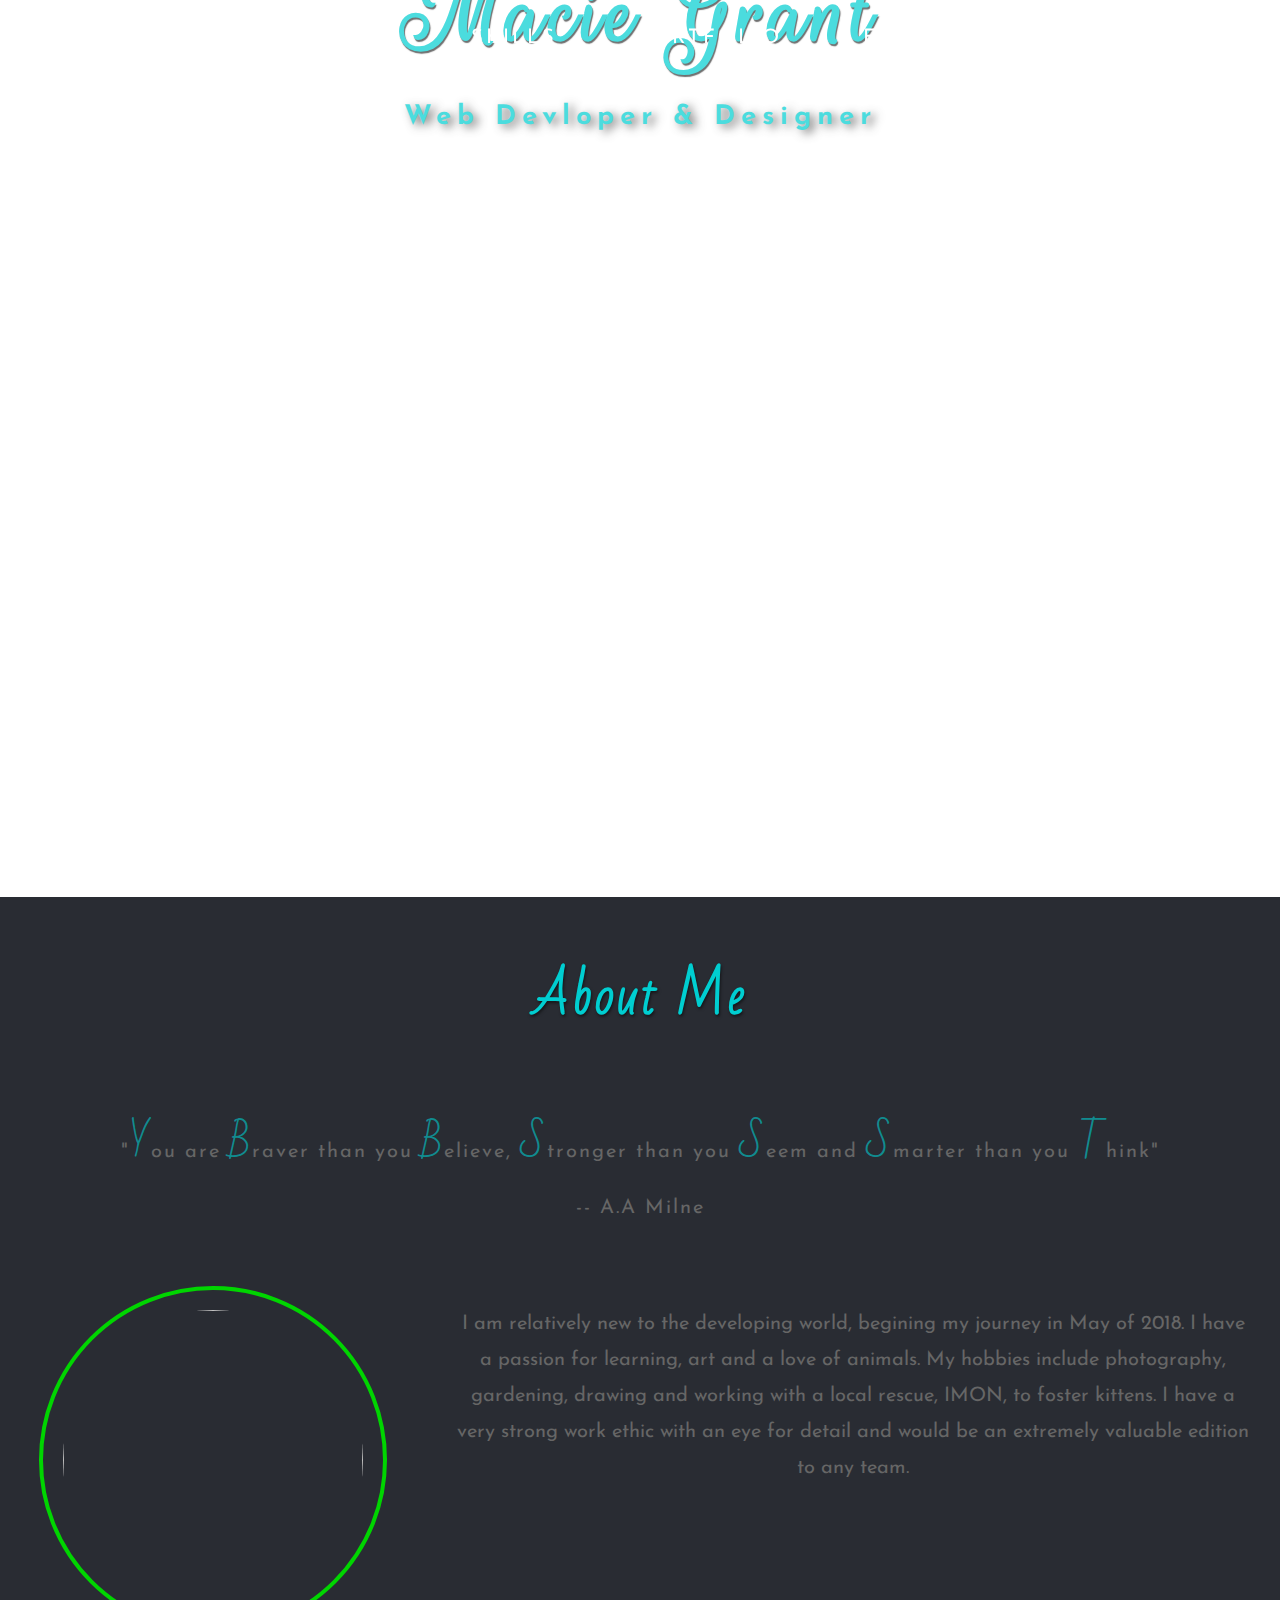
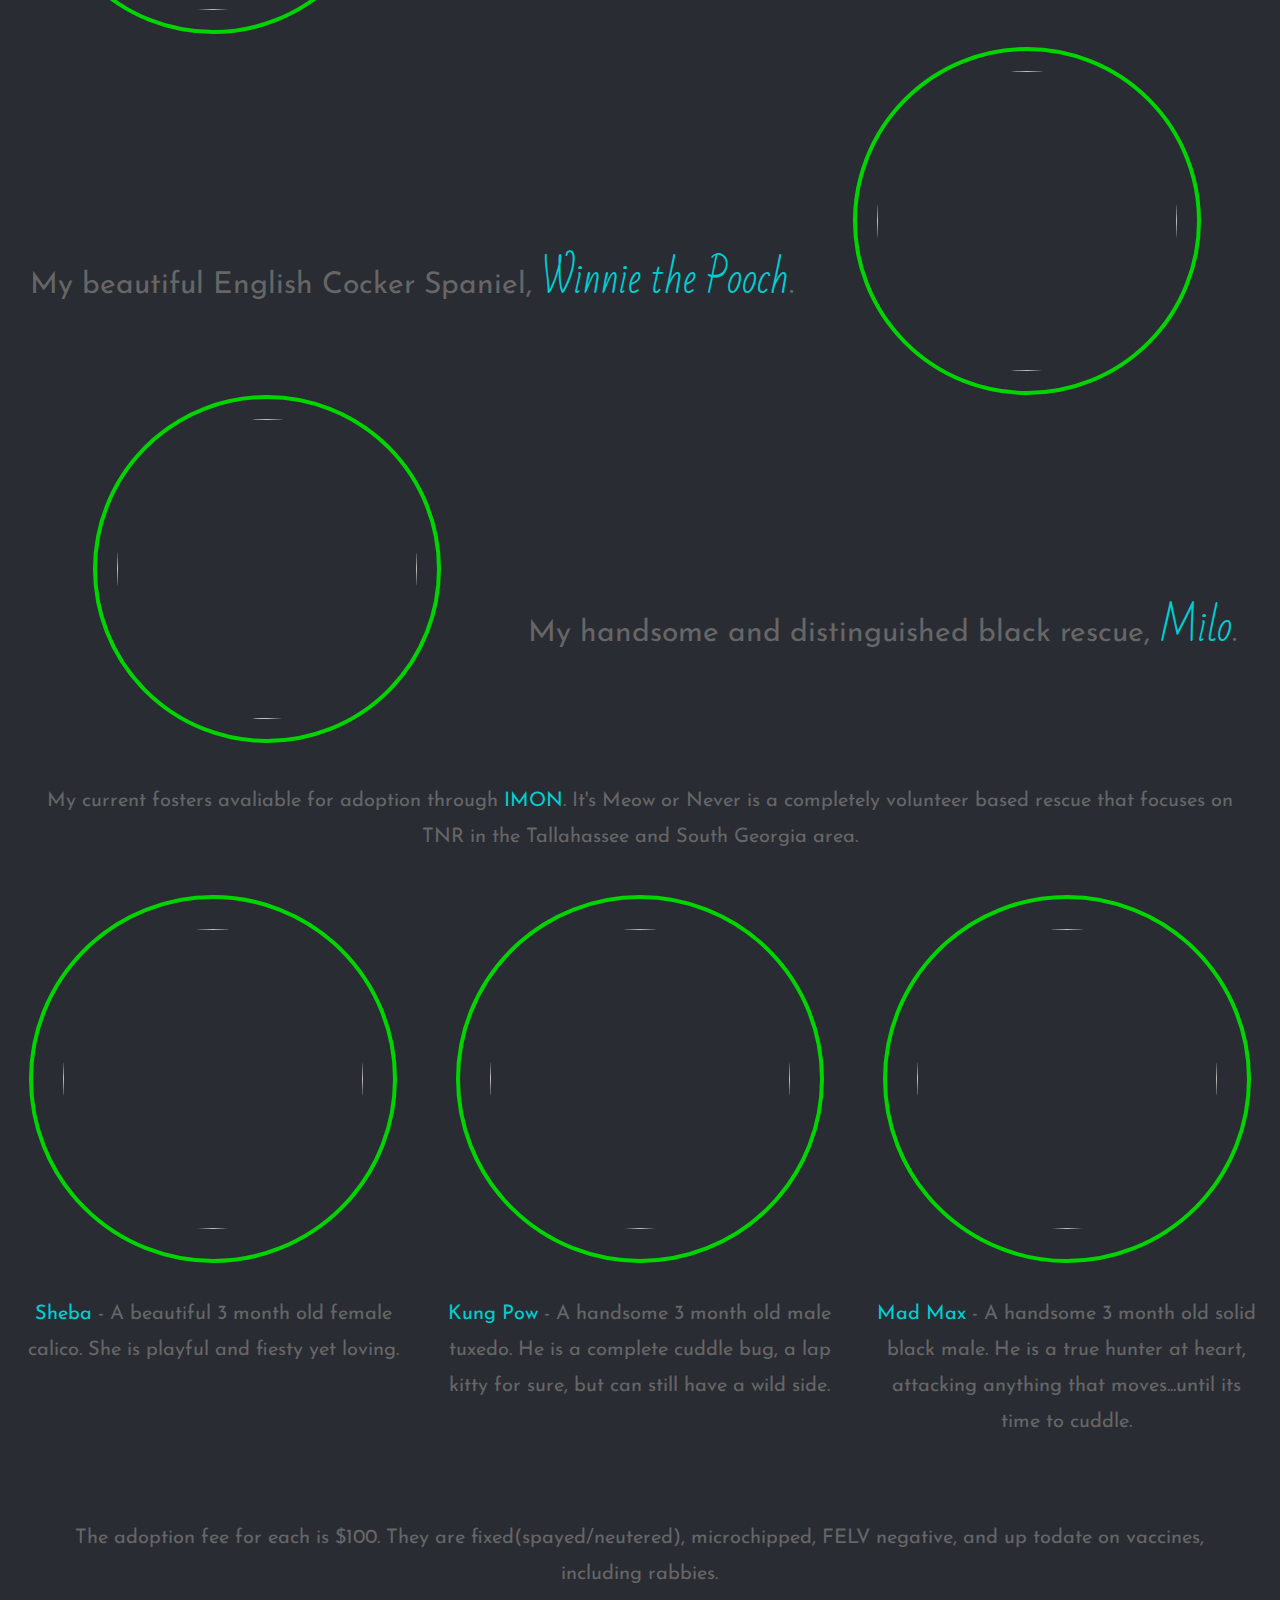
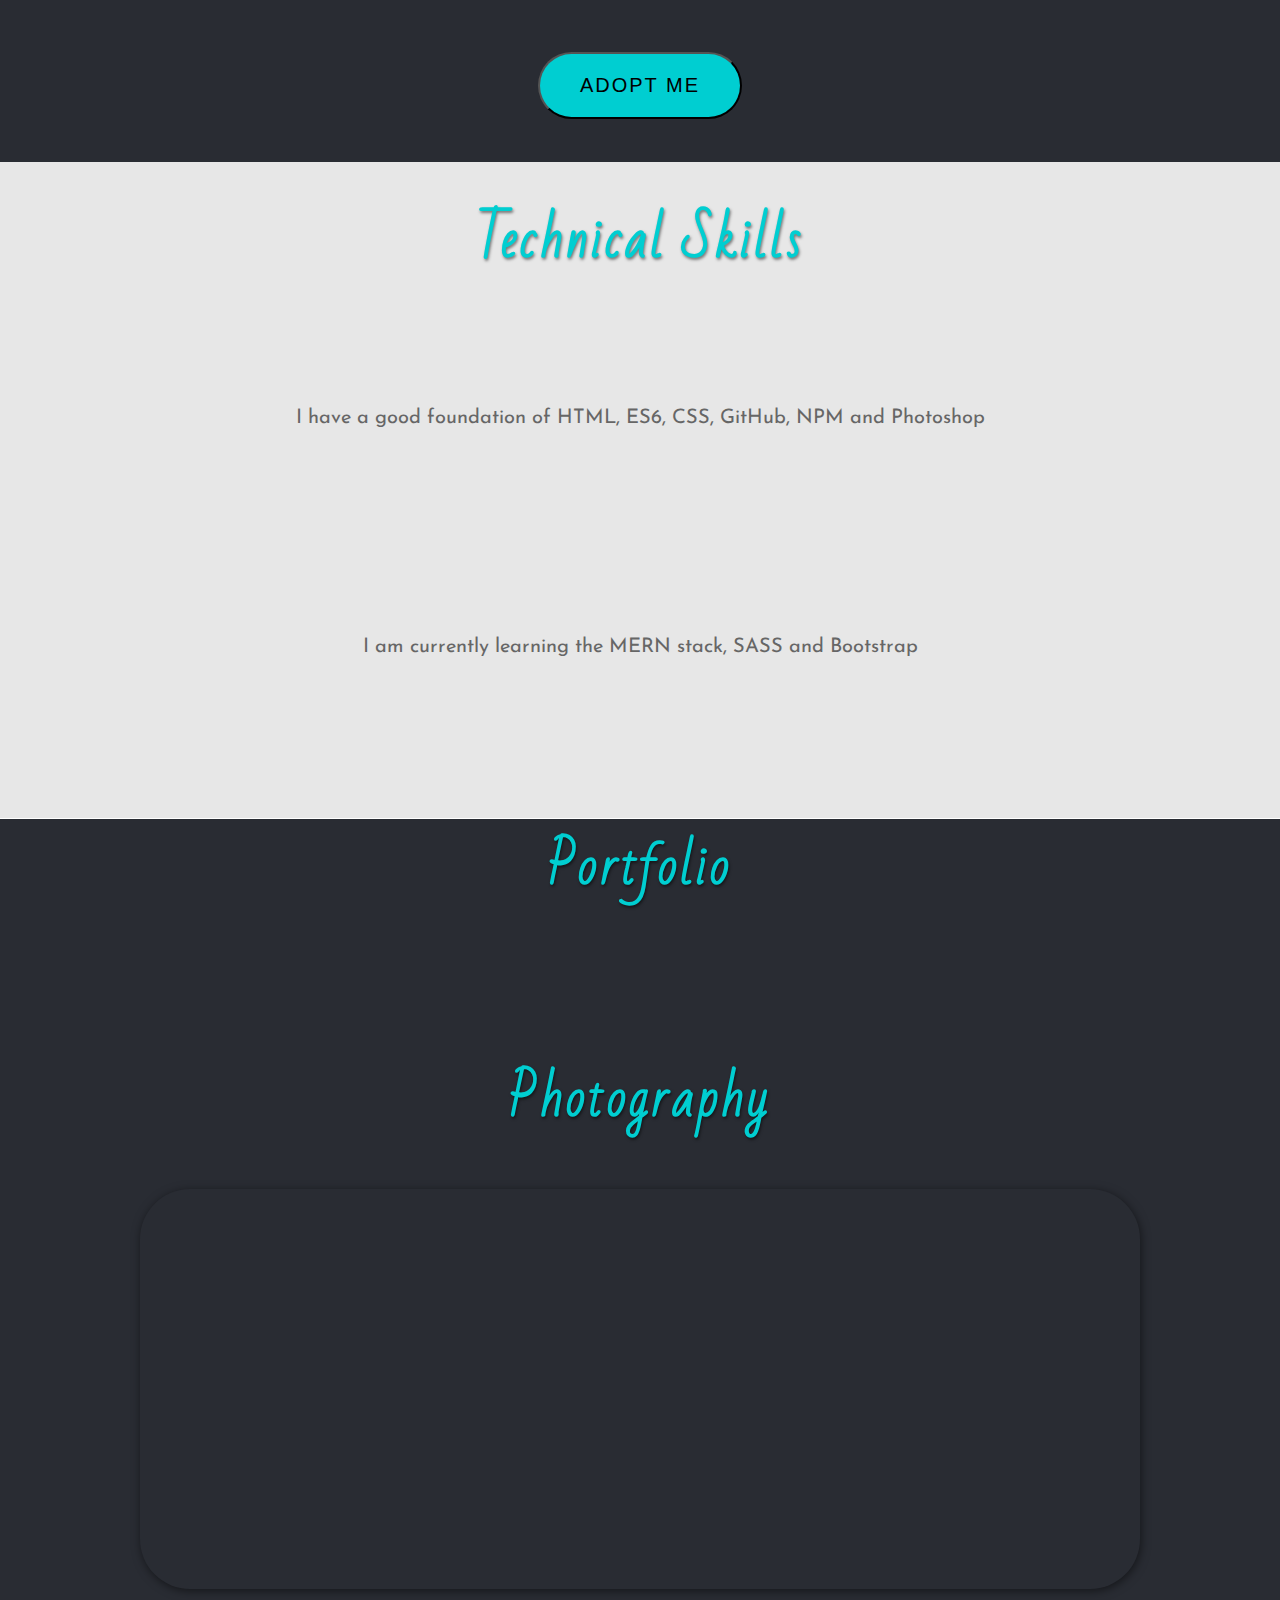
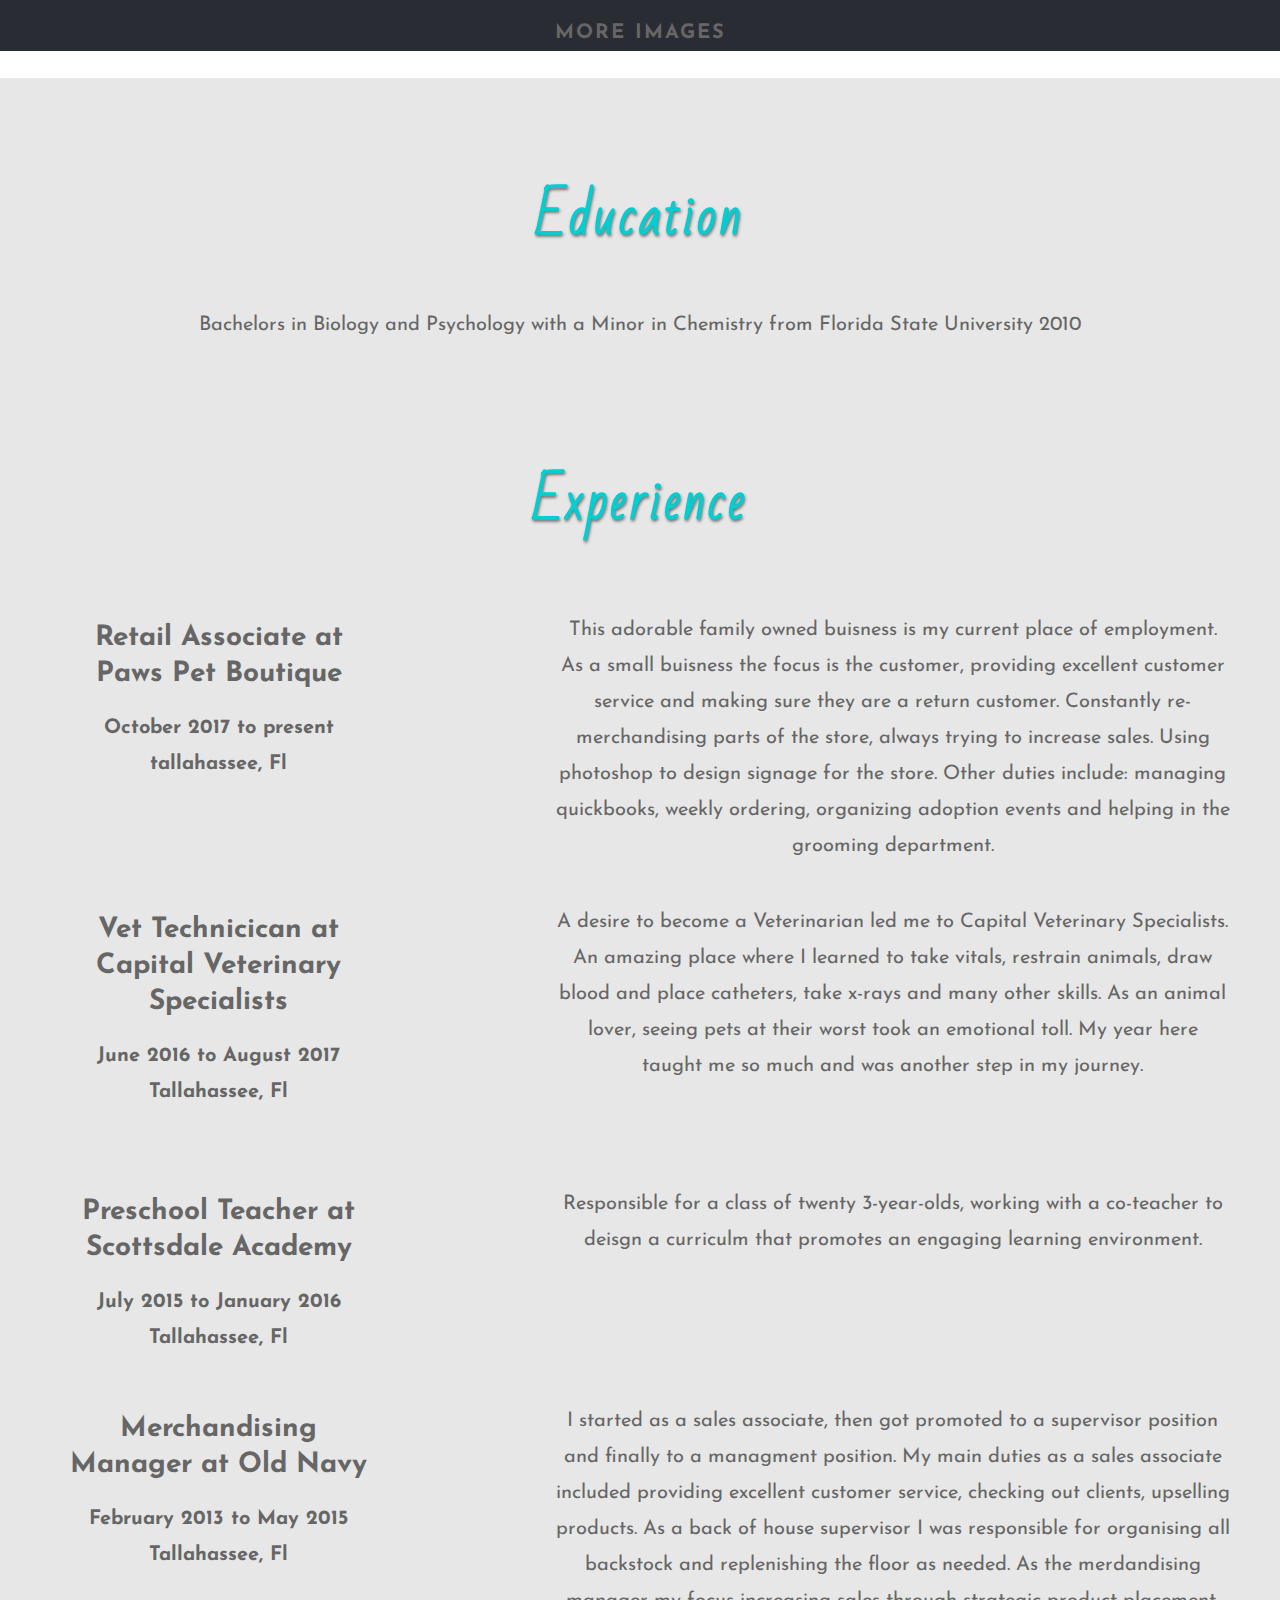
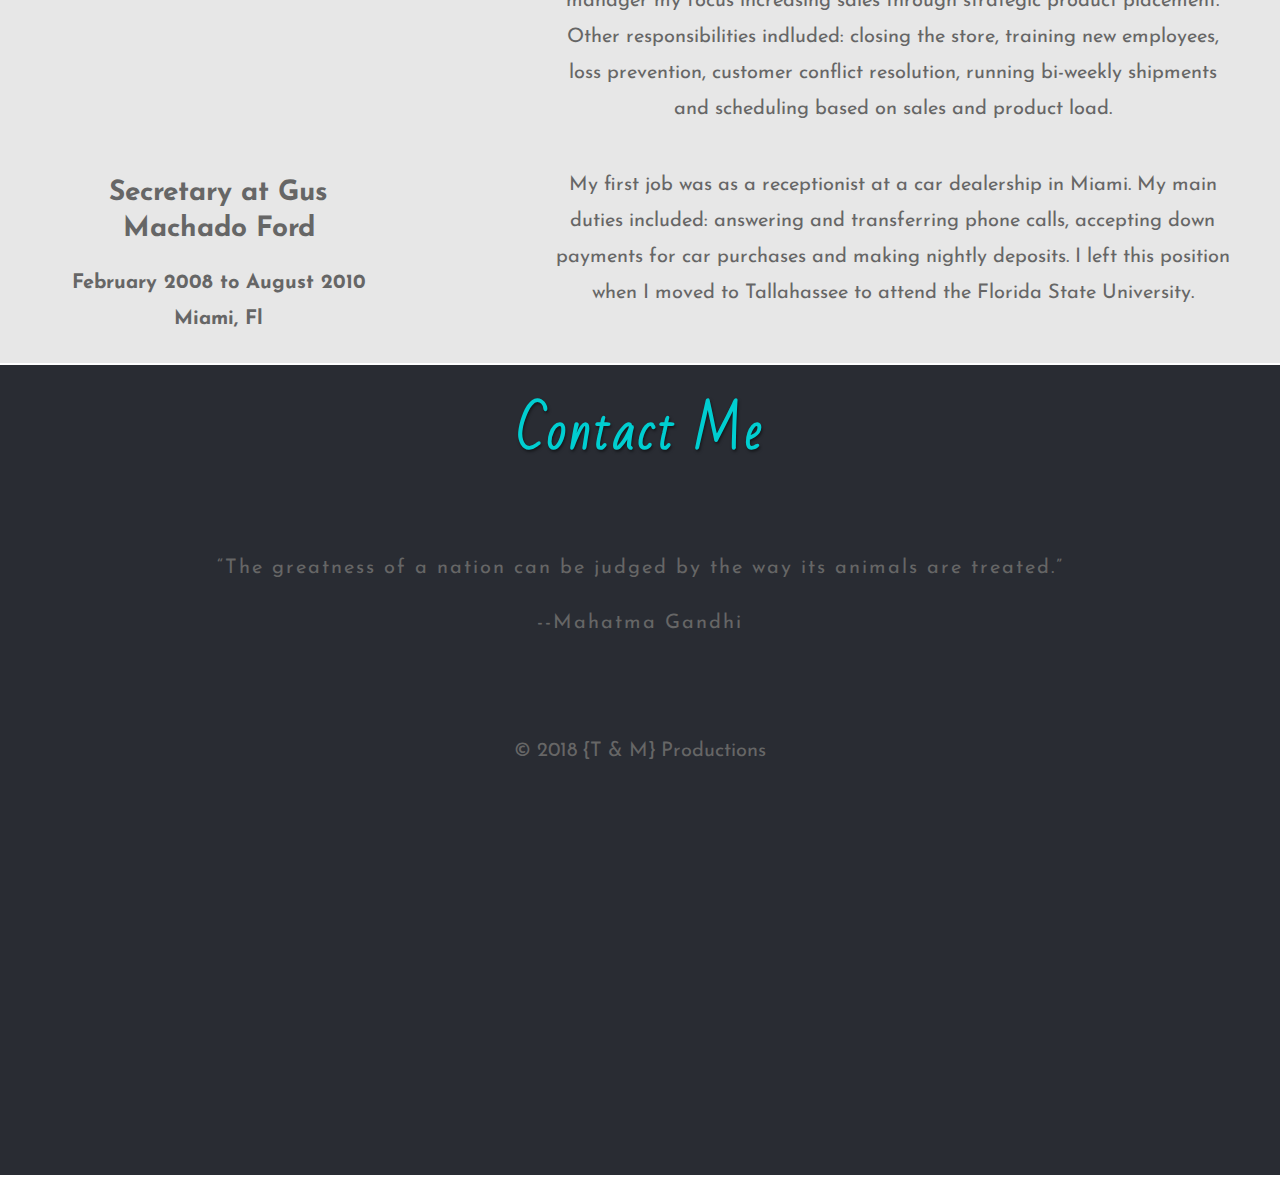
==== commit bb5b0085: "final rough draft" ====
--- a/index3.html
+++ b/index3.html
@@ -36,12 +36,14 @@
                 <span class="quote"><p>"<span class="firstletter">Y</span>ou are <span class="firstletter">B</span>raver than you <span class="firstletter">B</span>elieve, <span class="firstletter">S</span>tronger than you <span class="firstletter">S</span>eem and <span class="firstletter">S</span>marter than you <span class="firstletter">T</span>hink" <div>-- A.A Milne</div></p></span>
                 <div><img class="img img1"></div>  
                 <p class="img1text">I am relatively new to the developing world, begining my journey in May of 2018. I have a passion for learning, art and a love of animals. My hobbies include photography, gardening, drawing and working with a local rescue, IMON, to foster kittens. I have a very strong work ethic with an eye for detail and would be an extremely valuable edition to any team.</p>
-                
-                <div><img class="img img2"></div>
-                <p class = "img2text" id="winnie">My beautiful English Cocker Spaniel, <span class="petName">Winnie the Pooch</span>.</p>  
-                
-                <div><img class="img img3" id="milo"></div>
-                <p class="img3text">My handsome and distinguished black rescue, <span class="petName">Milo</span>.</p>  
+                <div class="winnieBlock flexContainer">
+                    <p class = "img2text" id="winnie">My beautiful English Cocker Spaniel, <span class="petName">Winnie the Pooch</span>.</p>  
+                    <img class="img img2">
+                </div>
+                <div class="miloBlock flexContainer">
+                    <img class="img img3" id="milo">
+                    <p class="img3text">My handsome and distinguished black rescue, <span class="petName">Milo</span>.</p>  
+                </div>
             </div>
                 <div class="fosterWrapper">
                     <p class='img4text'>My current fosters avaliable for adoption through <a href="https://www.itsmeowornevertally.com/" class="imon">IMON</a>. It's Meow or Never is a completely volunteer based rescue that focuses on TNR in the Tallahassee and South Georgia area.</p> 
@@ -67,7 +69,7 @@
         <section class = "techSkills" id="skills">
             <h2 class="skillsH2">Technical Skills</h2>
             <div>
-                <p class="skillsP">I have a good foundation of HTML, ES6, CSS, Git Hub, NPM and Photoshop</p>
+                <p class="skillsP">I have a good foundation of HTML, ES6, CSS, GitHub, NPM and Photoshop</p>
                 <i class="fab fa-html5"></i>
                 <i class="fas fa-camera"></i>
                 <i class="fab fa-js-square"></i>
@@ -78,8 +80,9 @@
             </div>
             <div>
                 <p class="skillsP">I am currently learning the MERN stack, SASS and Bootstrap</p>
+                <i class="fas fa-leaf bottomI"></i> 
                 <i class="fab fa-node bottomI"></i>
-                <i class="fab fa-react bottomI"></i>  
+                <i class="fab fa-react bottomI"></i> 
                 <i class="fab fa-sass bottomI"></i>       
             </div>
         </section>
@@ -89,6 +92,7 @@
             <a href="https://www.freecodecamp.org/macie"><i class="fab fa-free-code-camp"></i></a>
             <h2>Photography</h2>
             <div class="main-banner" id="main-banner">
+
                 <div class="imgban" id="imgban10"></div>
                 <div class="imgban" id="imgban9"></div>
                 <div class="imgban" id="imgban8"></div>
@@ -140,6 +144,7 @@
                 <a href="https://www.freecodecamp.org/macie"><i class="fab fa-free-code-camp"></i></a>
                 <i class="fas fa-at"></i>
             </div>
+            <span>&copy; 2018 {T & M} Productions</span>
         </footer>
         <script src="script3.js"></script>
     </body>
--- a/style3.css
+++ b/style3.css
@@ -64,7 +64,7 @@
     font-family: 'Rouge Script', cursive;
     font-size: 100px;
     font-weight: bolder;
-    text-shadow: 8px 5px 20px rgba(0, 0, 0, 0.8);
+    text-shadow: 1px 2px 1px rgba(0, 0, 0, 0.8);
     position: relative;
     animation: heading;
     animation-duration: 3s;
@@ -81,6 +81,8 @@
     color: darkturquoise;
     font-size: 27px;
     letter-spacing: 6px;
+    text-shadow: 1px 2px 1px rgba(0, 0, 0, 0.8);
+
 }
 
     /* Paralax */
@@ -140,15 +142,15 @@
 /* About Me Section */
 .wrapper {
     display: grid;
-    grid-template-columns: repeat(4, 1fr);
+    grid-template-columns: repeat(3, 1fr);
     grid-auto-rows: minmax(100px, auto);
     margin: 0 auto;
     grid-template-areas: 
-    "title title title title"
-    "quote quote quote quote"
-    "img1 img1text img1text img1text"
-    "img2text img2text img2text img2"
-    "img3 img3text img3text img3text";
+    "title title title"
+    "quote quote quote"
+    "img1 img1text img1text"
+    "winnie winnie winnie"
+    "milo milo milo";
 }
     .h2aboutMe {
          grid-area: title;
@@ -159,24 +161,36 @@
         letter-spacing: 2px;
         
     }
+    .flexContainer {
+        margin: 0;
+        padding: 0;
+        display: flex;
+        justify-content: space-around;
+    }
+
+    .flexContainer p {
+        align-content: center;
+        margin-top:12%;
+
+    }
     .img1 {
         grid-area: img1;
     }
     .img1text {
         grid-area: img1text;
         padding: 0px 30px;
-    }
-    .img2 {
-        grid-area: img2;
+
+    }
+    .winnieBlock {
+        grid-area: winnie;
+    }
+    .miloBlock {
+        grid-area: milo;
     }
     .img2text {
-        grid-area: img2text;
         font-size: 30px;
-
-    }
-    .img3 {
-        grid-area: img3;
-    }
+    }
+    
     .img3text {
         grid-area: img3text;
         font-size: 30px;
@@ -356,84 +370,83 @@
 /*Photography */
 .main-banner {
     background-color: #292C33;
-
         margin: 0 auto;
         width: 1000px;
         height: 400px;
         overflow: hidden;
         position: relative;
-    }
+        border-radius: 50px;
+        box-shadow: 1px 2px 10px rgba(0, 0, 0, 0.5);
+    }
+
 .main-banner .imgban {
     width: 100%;
     height: 100%;
     position: absolute;
     top: 0px;
-
-    
-    -webkit-transition: all ease-in-out 1ms;
-    -moz-transition: all ease-in-out 1ms;
-    -o-transition: all ease-in-out 1ms;
-    transition: all ease-in-out 1s;
+    transition: all ease-in-out 500ms;
+        -webkit-transition: all ease-in-out 1ms;
+        -moz-transition: all ease-in-out 1ms;
+        -o-transition: all ease-in-out 1ms;
 }
 
 .main-banner #imgban10 {
     background-image: url(slide10.jpg);
-    background-size: contain;
-    background-position: center;
-    background-repeat: no-repeat;
-
+    background-size: cover;
+    background-position: center;
+    background-repeat: no-repeat;
 }
 .main-banner #imgban9 {
     background-image: url(slide9.jpg);
-    background-size: contain;
+    background-size: cover;
     background-position: center;
     background-repeat: no-repeat;
 
 }.main-banner #imgban8 {
     background-image: url(slide8.jpg);
-    background-size: contain;
+    background-size: cover;
     background-position: center;
     background-repeat: no-repeat;
 }
 .main-banner #imgban7 {
     background-image: url(slide7.jpg);
-    background-size: contain;
+    background-size: cover;
     background-position: center;
     background-repeat: no-repeat;
 }
 .main-banner #imgban6 {
     background-image: url(slide6.jpg);
-    background-size: contain;
+    background-size: cover;
     background-position: center;
     background-repeat: no-repeat;
 }
  .main-banner #imgban5 {
     background-image: url(slide5.jpg);
-    background-size: contain;
+    background-size: cover;
     background-position: center;
     background-repeat: no-repeat;
 }
 .main-banner #imgban4 {
     background-image: url(slide4.jpg);
-    background-size: contain;
+    background-size: cover;
     background-position: center;
     background-repeat: no-repeat;
 } 
 .main-banner #imgban3 {
     background-image: url(slide3.jpg);
-    background-size: contain;
+    background-size: cover;
     background-position: center;
     background-repeat: no-repeat;
 }
 .main-banner #imgban2 {
     background-image: url(slide2.jpg);
-    background-size: contain;
+    background-size: cover;
     background-position: center;
     background-repeat: no-repeat;
 }
 .main-banner #imgban1 {
     background-image: url(slide1.jpg);
-    background-size: contain;
+    background-size: cover;
     background-position: center;
     background-repeat: no-repeat;
 }
